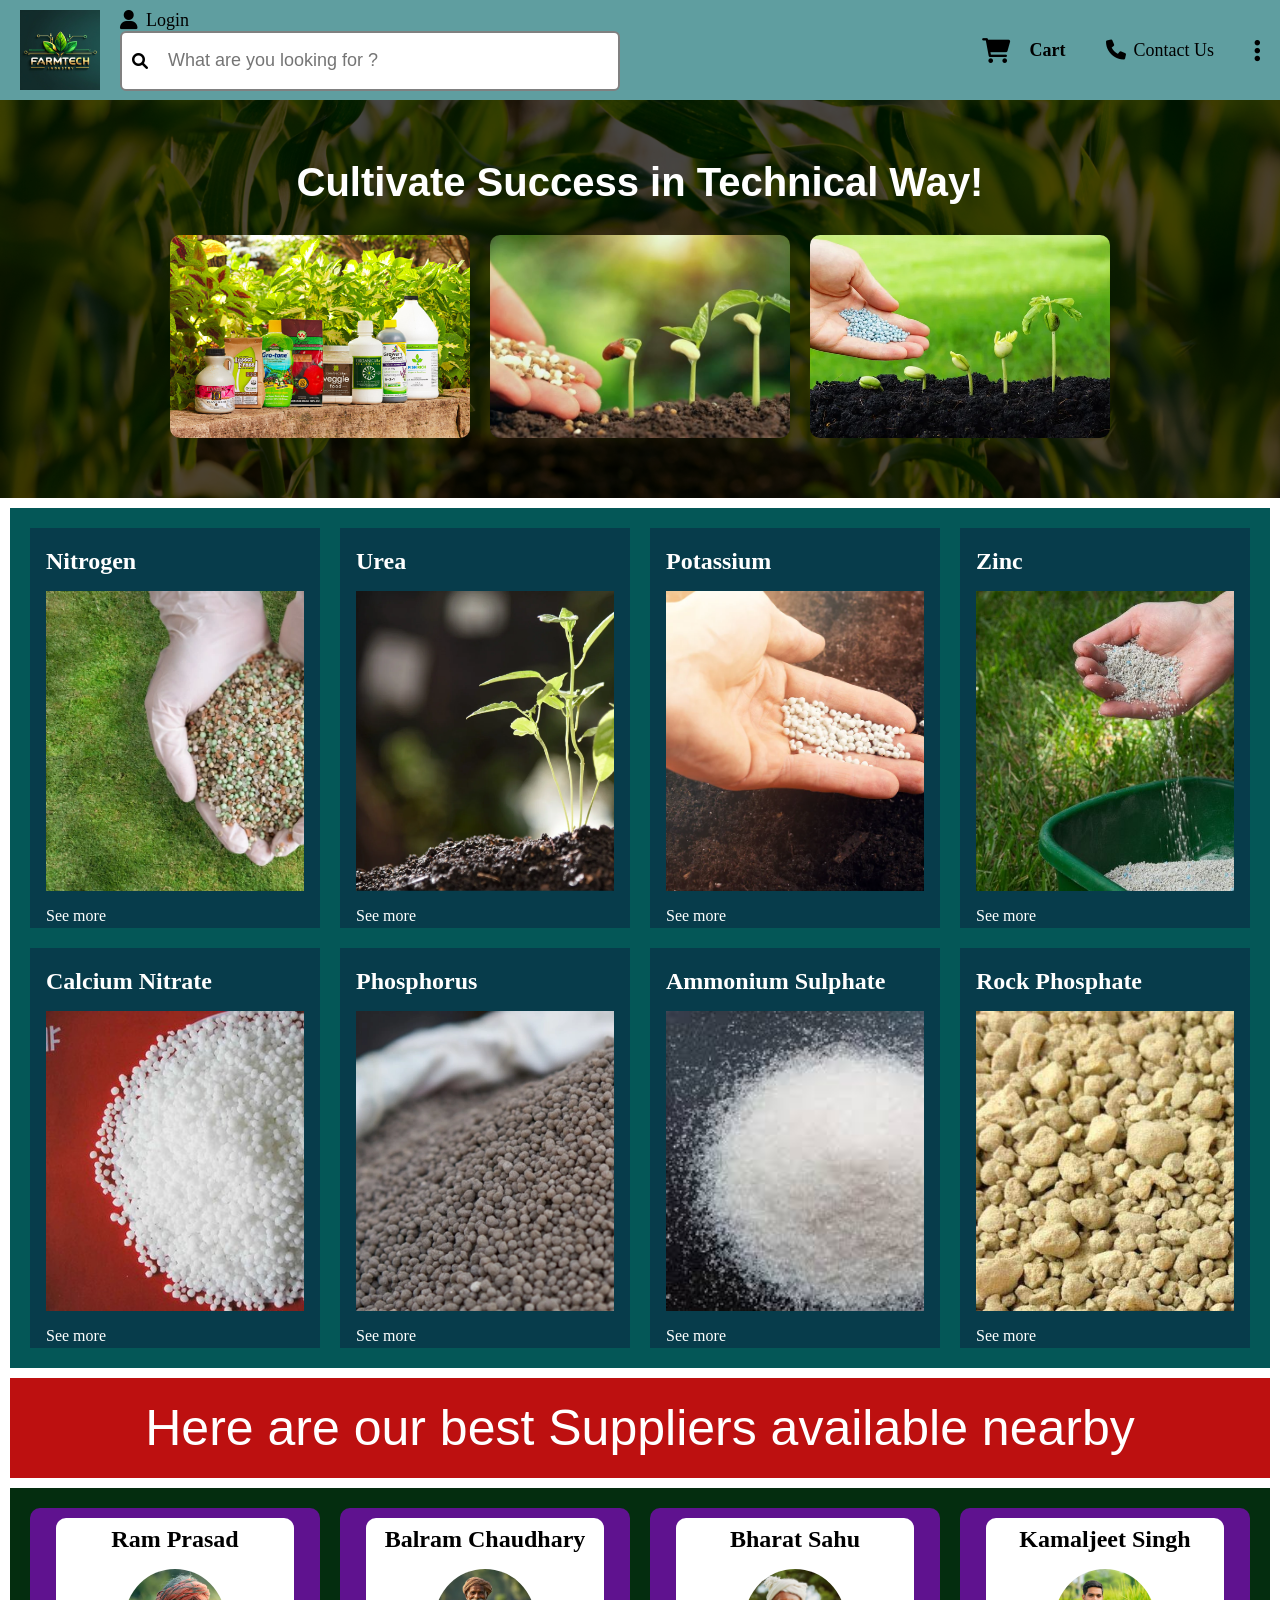
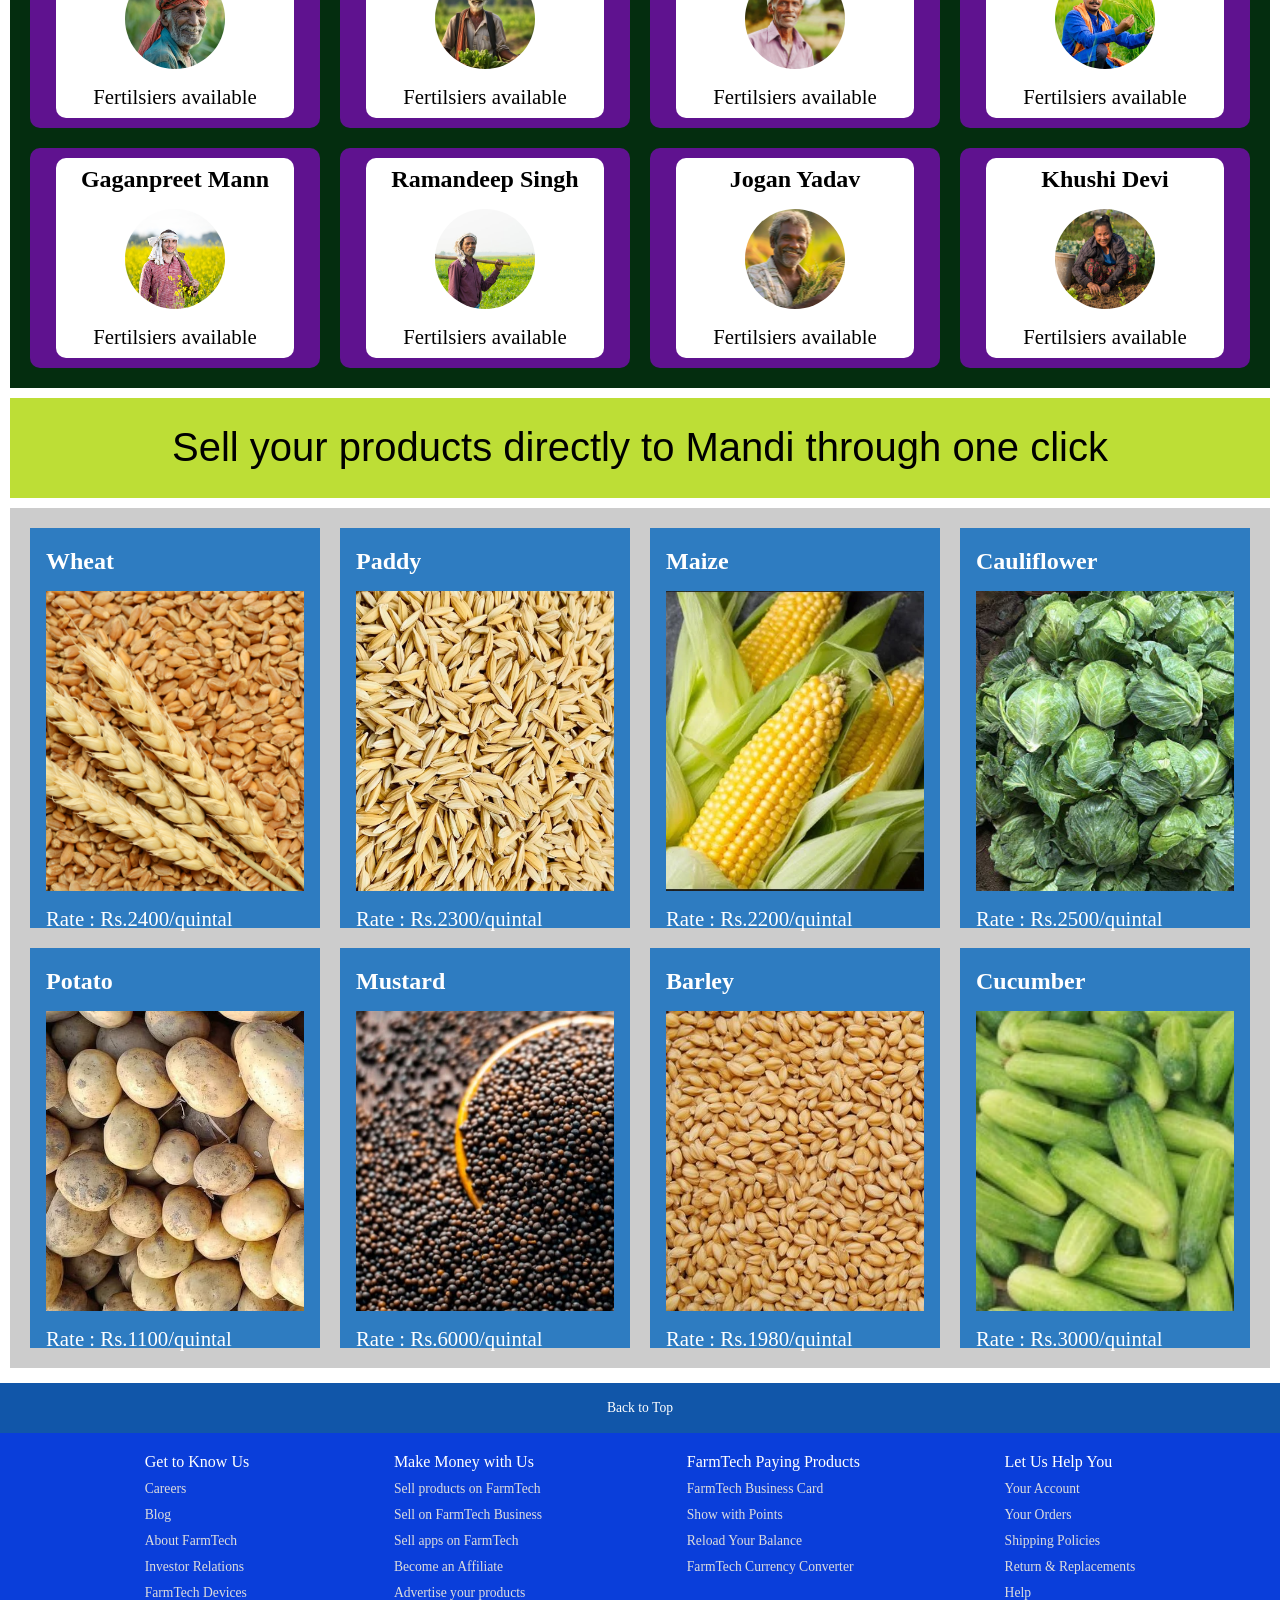
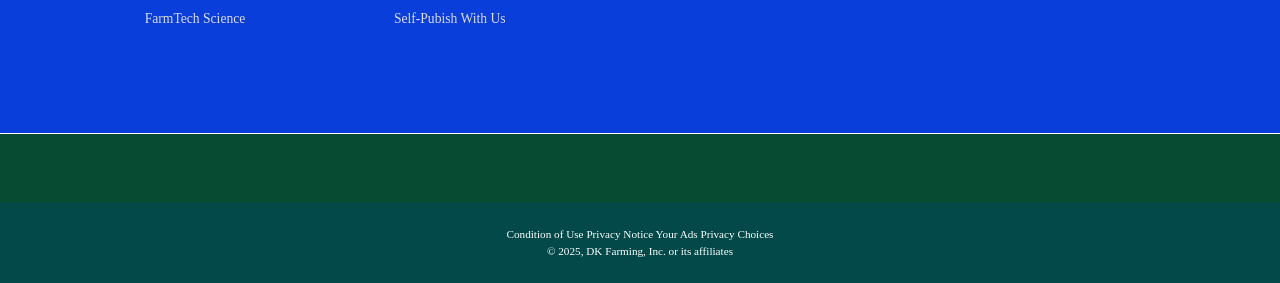
==== index.html @ f0ee968e "Update index.html" ====
<!DOCTYPE html>
<html lang="en">
  <head>
    <meta charset="UTF-8" />
    <meta name="viewport" content="width=device-width, initial-scale=1.0" />
    <link
      rel="stylesheet"
      href="https://cdnjs.cloudflare.com/ajax/libs/font-awesome/6.0.0/css/all.min.css"
    />
    <link rel="stylesheet" href="style.css">
    <title>Agriculture</title>
  </head>
  <body>
  <header>
  <div class="logo">
    <img width="80" src="logo.png" alt="Website Logo" />
  </div>

  <!-- Group for login + input box -->
  <div class="right-group">
    <!-- Login / Profile / Logout -->
    <div class="auth-nav">
      <div class="login" id="login-section">
        <a href="login.html">
          <i class="fa-solid fa-user"></i>
          <span>Login</span>
        </a>
      </div>

      <div class="profile" id="profile-section" style="display: none;">
        <a href="profile.html">
          <i class="fa-solid fa-user"></i>
          <span>Profile</span>
        </a>
      </div>

      <div class="login" id="logout-section" style="display: none;">
        <a href="#">
          <i class="fa-solid fa-user"></i>
          <span>Logout</span>
        </a>
      </div>
    </div>

    <!-- Search Box -->
    <div class="input">
      <i class="fa-solid fa-magnifying-glass"></i>
      <input type="text" placeholder="What are you looking for ?" class="input_box"/>
    </div>
  </div>

  <!-- Cart, Contact, etc. -->
  <div class="nav_items">
    <div class="cart">
      <i class="fa-solid fa-cart-shopping"></i>
      <h3>Cart</h3>
    </div>
    <div class="contact">
      <a href="contact.html">
        <i class="fa-solid fa-phone"></i>
        <span>Contact Us</span>
      </a>
    </div>
    <i class="fa-solid fa-ellipsis-vertical"></i>
  </div>
</header>
    <main>
      <div class="second">
        <h2 class="text">Cultivate Success in Technical Way!</h2>
        <div class="images">
          <img src="fertilsers.png" alt="">
          <img src="fertilsers1.jpeg" alt="">
          <img src="fertilsers2.jpg" alt="">
        </div>
      </div>
      
      <div class="shop-section">
        <div class="box">
            <div class="box-content">
                <h2>Nitrogen</h2>
                <div class="box-img" style="background-image: url('f1.webp');"></div>
                <p>See more</p>
            </div>
        </div>
        <div class="box">
            <div class="box-content">
                <h2>Urea</h2>
                <div class="box-img" style="background-image: url('f2.webp');"></div>
                <p>See more</p>
            </div>
        </div>
        <div class="box">
            <div class="box-content">
                <h2>Potassium</h2>
                <div class="box-img" style="background-image: url('f3.webp');"></div>
                <p>See more</p>
            </div>
        </div>
        <div class="box">
            <div class="box-content">
                <h2>Zinc</h2>
                <div class="box-img" style="background-image: url('f4.jpg');"></div>
                <p>See more</p>
            </div>
          </div>
        <div class="box">
            <div class="box-content">
                <h2>Calcium Nitrate</h2>
                <div class="box-img" style="background-image: url('f5.jpg');"></div>
                <p>See more</p>
            </div>
        </div>
        <div class="box">
            <div class="box-content">
                <h2>Phosphorus</h2>
                <div class="box-img" style="background-image: url('f7.webp');"></div>
                <p>See more</p>
            </div>
        </div>
        <div class="box">
            <div class="box-content">
                <h2>Ammonium Sulphate</h2>
                <div class="box-img" style="background-image: url('f6.jpg');"></div>
                <p>See more</p>
            </div>
        </div>
        <div class="box">
          <div class="box-content">
              <h2>Rock Phosphate</h2>
              <div class="box-img" style="background-image: url('f9.jpg');"></div>
              <p>See more</p>
            </div>
          </div>
        </div>

        <div class="best_sellers">
                    <p>Here are our best Suppliers available nearby</p>
        </div>
        <div class="suppliers">
          <div class="supply">
            <div class="supply_details">
              <h2>Ram Prasad</h2>
              <div class="supply_img" style="background-image: url(farmer1.jpg);"></div>
              <p>Fertilsiers available</p>
            </div> 
          </div>
          <div class="supply">
            <div class="supply_details">
              <h2>Balram Chaudhary</h2>
              <div class="supply_img" style="background-image: url(farmer2.webp);"></div>
              <p>Fertilsiers available</p>
            </div> 
          </div>
          <div class="supply">
            <div class="supply_details">
              <h2>Bharat Sahu</h2>
              <div class="supply_img" style="background-image: url(farmer3.jpg);"></div>
              <p>Fertilsiers available</p>
            </div> 
          </div>
          <div class="supply">
            <div class="supply_details">
              <h2>Kamaljeet Singh</h2>
              <div class="supply_img" style="background-image: url(farmer4.jpg);"></div>
              <p>Fertilsiers available</p>
            </div> 
          </div>
          <div class="supply">
            <div class="supply_details">
              <h2>Gaganpreet Mann</h2>
              <div class="supply_img" style="background-image: url(farmer5.jpg);"></div>
              <p>Fertilsiers available</p>
            </div> 
          </div>
          <div class="supply">
            <div class="supply_details">
              <h2>Ramandeep Singh</h2>
              <div class="supply_img" style="background-image: url(farmer6.jpg);"></div>
              <p>Fertilsiers available</p>
            </div> 
          </div>
          <div class="supply">
            <div class="supply_details">
              <h2>Jogan Yadav</h2>
              <div class="supply_img" style="background-image: url(farmer8.jpeg);"></div>
              <p>Fertilsiers available</p>
            </div> 
          </div>
          <div class="supply">
            <div class="supply_details">
              <h2>Khushi Devi</h2>
              <div class="supply_img" style="background-image: url(farmer7.jpg);"></div>
              <p>Fertilsiers available</p>
            </div> 
          </div>
        </div>

        <div class="sellers">
          <p>Sell your products directly to Mandi through one click</p>
        </div>
        
        <div class="Farmers">
          <div class="sell">
            <div class="selling_details">
              <h2>Wheat</h2>
              <div class="selling_img" style="background-image: url(farm1.jpg);"></div>
              <p>Rate : Rs.2400/quintal</p>
            </div> 
          </div>
          <div class="sell">
            <div class="selling_details">
              <h2>Paddy</h2>
              <div class="selling_img" style="background-image: url(farm2.jpg);"></div>
              <p>Rate : Rs.2300/quintal</p>
            </div> 
          </div>
          <div class="sell">
            <div class="selling_details">
              <h2>Maize</h2>
              <div class="selling_img" style="background-image: url(farm3.webp);"></div>
              <p>Rate : Rs.2200/quintal</p>
            </div> 
          </div>
          <div class="sell">
            <div class="selling_details">
              <h2>Cauliflower</h2>
              <div class="selling_img" style="background-image: url(farm5.avif);"></div>
              <p>Rate : Rs.2500/quintal</p>
            </div> 
          </div>
          <div class="sell">
            <div class="selling_details">
              <h2>Potato</h2>
              <div class="selling_img" style="background-image: url(farm4.avif);"></div>
              <p>Rate : Rs.1100/quintal</p>
            </div> 
          </div>
          <div class="sell">
            <div class="selling_details">
              <h2>Mustard</h2>
              <div class="selling_img" style="background-image: url(farm6.jpg);"></div>
              <p>Rate : Rs.6000/quintal</p>
            </div> 
          </div>
          <div class="sell">
            <div class="selling_details">
              <h2>Barley</h2>
              <div class="selling_img" style="background-image: url(farm7.jpg);"></div>
              <p>Rate : Rs.1980/quintal</p>
            </div> 
          </div>
          <div class="sell">
            <div class="selling_details">
              <h2>Cucumber</h2>
              <div class="selling_img" style="background-image: url(farm8.webp);"></div>
              <p>Rate : Rs.3000/quintal</p>
            </div> 
          </div>
        </div>

    </main>
    <footer>
      <div class="foot-panel1">
          Back to Top
      </div>
      <div class="foot-panel2">
          <ul>
              <p>Get to Know Us</p>
              <a>Careers</a>
              <a>Blog</a>
              <a>About FarmTech</a>
              <a>Investor Relations</a>
              <a>FarmTech Devices</a>
              <a>FarmTech Science</a>
          </ul>
          <ul>
              <p>Make Money with Us</p>
              <a>Sell products on FarmTech</a>
              <a>Sell on FarmTech Business</a>
              <a>Sell apps on FarmTech</a>
              <a>Become an Affiliate</a>
              <a>Advertise your products</a>
              <a>Self-Pubish With Us</a>
          </ul>
          <ul>
              <p>FarmTech Paying Products</p>
              <a>FarmTech Business Card</a>
              <a>Show with Points</a>
              <a>Reload Your Balance</a>
              <a>FarmTech Currency Converter</a>
              
          </ul>
          <ul>
              <p>Let Us Help You</p>
              <a>Your Account</a>
              <a>Your Orders</a>
              <a>Shipping Policies</a>
              <a>Return & Replacements</a>
              <a>Help</a>
          </ul>
      </div>
      <div class="foot-panel3">
          <div class="logo"></div>
      </div>

      <div class="foot-panel4">
          <div class="pages">
              <a>Condition of Use</a>
              <a>Privacy Notice</a>
              <a>Your Ads Privacy Choices</a>
          </div>
          <div class="copyright">
              © 2025, DK Farming, Inc. or its affiliates
          </div>
      </div>
  </footer>

  <script src="FarmTech.js"></script>
  </body>
</html>
---- style.css ----
* {
  padding: 0;
  margin: 0;
  box-sizing: border-box;
}

/* General Styles for header */
header {
  position: sticky;
  top: 0;
  height: 100px; /* Adjusted height to fit content */
  display: flex;
  justify-content: space-between;
  align-items: center;
  background-color: cadetblue;
  padding: 10px 20px;
  z-index: 1000;
}

/* Logo section */
.logo {
  display: flex;
  align-items: center;
}

.logo img {
  height: 80px; /* Adjust logo size */
  width: auto;
}

/* Input Box */
.input {
  display: flex;
  align-items: center;
  width: 500px;
  height: 60px;
  border: 2px solid grey;
  background-color: white;
  border-radius: 6px;
  padding: 5px 10px;
}

.input i {
  color: black;
  margin-right: 10px;
}

.input_box {
  border: none;
  outline: none;
  font-size: 18px;
  width: 100%;
  padding: 0 10px;
}

/* Nav Items (Login, Cart, Contact) */
.nav_items {
  display: flex;
  align-items: center;
  gap: 40px;
  margin-left: auto;
}

.nav_items div {
  display: flex;
  align-items: center;
  gap: 20px;
}

.nav_items i {
  font-size: 25px;
}

.nav_items h3 {
  font-size: 18px;
  margin: 0;
}

/* Hide ellipsis by default */
/* .nav_items i.fa-ellipsis-vertical {
  display: none;
} */

.login a,
.profile a,
.contact a {
  display: flex;
  align-items: center;
  gap: 8px;
  text-decoration: none;
  color: inherit; /* keeps the text color same */
}

.login i,
.profile i,
.contact i {
  font-size: 20px;
}

.login span,
.profile span,
.contact span {
  font-size: 18px;
  font-weight: 500;
}


/* Responsive adjustments for small screens */
@media (max-width: 768px) {
  header {
    flex-wrap: wrap; /* Allow wrapping for small screens */
    justify-content: space-between;
  }

  /* Logo & Input box stay on the same line */
  .logo, .input {
    flex: 1 1 100%; /* Allow these to take up full width in small screens */
    display: flex;
    justify-content: flex-start;
  }

  .input {
    width: 80%; /* Narrow input box for small screens */
    margin-top: 10px;
  }

  .nav_items {
/*     display: none; /* Hide navigation items (login, cart, etc.) */ */
    flex-direction: column;
    width: 100%;
  }


  .nav_items.show {
    display: flex; /* Show navigation items when expanded */
  }

  .nav_items.show div {
    padding: 10px 0;
  }
}


.second {
  position: relative;
  padding: 60px 20px;
  background-image: url('bg.jpg'); /* <-- add your background image here */
  background-size: cover;
  background-position: center;
  background-repeat: no-repeat;
  display: flex;
  flex-direction: column;
  align-items: center;
  text-align: center;
  color: white;
}

/* Optional: add a dark overlay to make text easier to read */
.second::before {
  content: "";
  position: absolute;
  top: 0;
  left: 0;
  right: 0;
  bottom: 0;
  background: rgba(0, 0, 0, 0.7); /* semi-transparent black */
  z-index: 1;
}

.text {
  font-size: 2.5rem;
  margin-bottom: 30px;
  font-family: sans-serif;
  z-index: 2; /* make sure it appears above overlay */
}

.images {
  display: flex;
  gap: 20px;
  flex-wrap: wrap;
  justify-content: center;
  z-index: 2; /* bring images above overlay */
}

.images img {
  width: 300px;
  height: auto;
  border-radius: 10px;
  object-fit: cover;
}

/* Responsive for tablets and mobile */
@media (max-width: 768px) {
  .images {
    flex-direction: column;
    align-items: center;
  }

  .images img {
    width: 80%;
  }

  .text {
    font-size: 2rem;
  }
}


.shop-section {
  display: grid;
  grid-template-columns: repeat(4, 1fr);
  gap: 20px;
  padding: 20px;
  margin: 10px;
  background-color: #045757;
}

.box {
  height: 400px;
  background-color: #073c4b;
  padding: 20px 0px 15px;
  color: white;
}

.box-img {
  background-size: cover;
  height: 300px;
  margin-top: 1rem;
  margin-bottom: 1rem;
}

.box-content {
  margin: 0 1rem;
}

.box-content p {
  color: rgb(255, 255, 255);
}
.best_sellers {
  height: 100px;
  margin: 10px;
  display: flex;
  justify-content: center;
  align-items: center;
  font-size: 50px;
  color: white;
  background-color: rgb(189, 16, 16);
  font-family: "Lucida Sans", "Lucida Sans Regular", "Lucida Grande",
    "Lucida Sans Unicode", Geneva, Verdana, sans-serif;
}

.suppliers {
  display: grid;
  grid-template-columns: repeat(4, 1fr);
  gap: 20px;
  background-color: #042d0f;
  padding: 20px;
  margin: 10px;
}
.supply {
  border-radius: 10px;
  height: 220px;
  background-color: #5f128f;
  padding: 10px;
}

.supply_img {
  height: 100px;
  width: 100px;
  margin: 1rem 0;
  background-size: cover;
  background-position: center;
  border-radius: 50%;
}

.supply_details {
  border-radius: 10px;
  color: rgb(0, 0, 0);
  background-color: #ffffff;
  margin-left: 1rem;
  margin-right: 1rem;
  display: flex;
  flex-direction: column;
  align-items: center;
  justify-content: center;
  text-align: center;
  height: 100%;
}

.supply_details p {
  font-size: 1.3rem;
}

.sellers {
  height: 100px;
  margin: 10px;
  display: flex;
  justify-content: center;
  align-items: center;
  font-size: 40px;
  color: rgb(0, 0, 0);
  background-color: rgb(189, 222, 54);
  font-family: "Lucida Sans", "Lucida Sans Regular", "Lucida Grande",
    "Lucida Sans Unicode", Geneva, Verdana, sans-serif;
}

.Farmers {
  display: grid;
  grid-template-columns: repeat(4, 1fr);
  gap: 20px;
  padding: 20px;
  margin: 10px;
  background-color: #cccccc;
}

.sell {
  height: 400px;
  background-color: #2e7cc1;
  padding: 20px 0px 15px;
  color: white;
}

.selling_img{
  background-size: cover;
  height: 300px;
  margin-top: 1rem;
  margin-bottom: 1rem;
}

.selling_details {
  margin: 0 1rem;
}

.selling_details p {
  color: rgb(255, 255, 255);
  font-size: 1.3rem;
}

footer {
  margin-top: 15px;
}

.foot-panel1 {
  background-color: #1156a9;
  color: white;
  height: 50px;
  display: flex;
  justify-content: center;
  align-items: center;
  font-size: 0.85rem;
}
.foot-panel2 {
  background-color: #0a3eda;
  color: white;
  height: 300px;
  display: flex;
  justify-content: space-evenly;
}

ul {
  margin-top: 20px;
}

ul a {
  display: block;
  font-size: 0.85rem;
  margin-top: 10px;
  color: #dddddd;
}

.foot-panel3 {
  background-color: #074b32;
  color: white;
  height: 70px;
  border-top: 0.5px solid white;
  display: flex;
  justify-content: center;
  align-items: center;
}
.logo {
  background-image: url("Amazon_logo.png");
  background-size: cover;
  height: 50px;
  width: 100px;
}

.foot-panel4 {
  background-color: #034949;
  color: white;
  height: 80px;
  font-size: 0.7rem;
  text-align: center;
}

.pages {
  padding-top: 25px;
}

.copyright {
  padding-top: 5px;
}

/* Responsive Design */

/* For tablets (screen width <= 1024px) */
@media (max-width: 1024px) {
  header {
    flex-wrap: wrap;
    height: auto;
  }

  .input {
    width: 100%;
    margin-top: 10px;
  }

  .nav_items {
    margin: 20px 0 0 0;
    gap: 30px;
  }

  .shop-section,
  .suppliers,
  .Farmers {
    grid-template-columns: repeat(2, 1fr);
  }

  .images img {
    width: 300px;
  }

  .best_sellers, .sellers {
    font-size: 30px;
  }
}

/* For mobiles (screen width <= 600px) */
@media (max-width: 600px) {
  .nav_items {
    flex-direction: column;
    align-items: flex-start;
    gap: 15px;
  }

  .input {
    width: 100%;
  }

  .images {
    flex-direction: column;
    align-items: center;
  }

  .images img {
    width: 90%;
    margin-bottom: 10px;
  }

  .shop-section,
  .suppliers,
  .Farmers {
    grid-template-columns: 1fr;
  }

  .best_sellers, .sellers {
    font-size: 24px;
    text-align: center;
  }

  .box, .supply, .sell {
    height: auto;
  }

  .supply_img, .selling_img {
    height: 200px;
    width: 200px;
  }

  .foot-panel2 {
    flex-direction: column;
    height: auto;
    padding: 20px 0;
  }

  .foot-panel2 ul {
    margin-bottom: 20px;
    text-align: center;
  }

  .logo {
    height: 40px;
    width: 80px;
  }
}
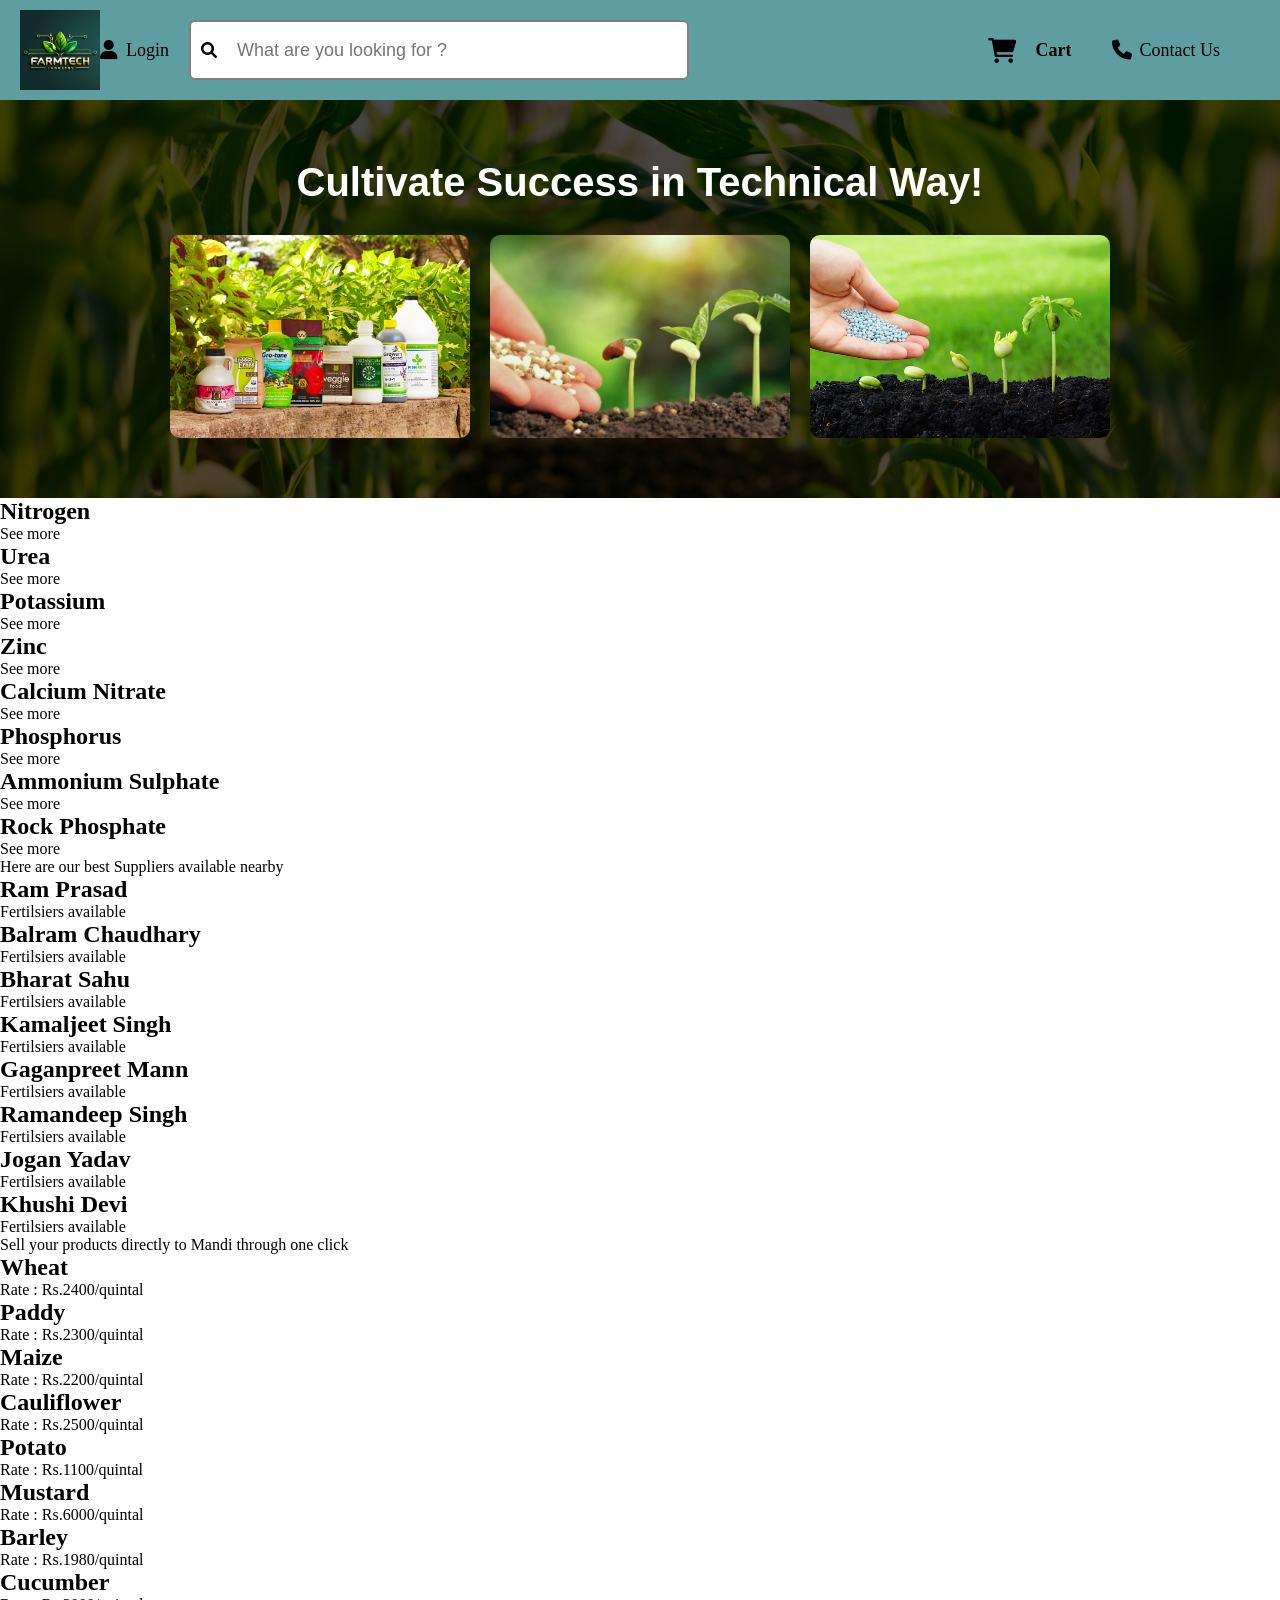
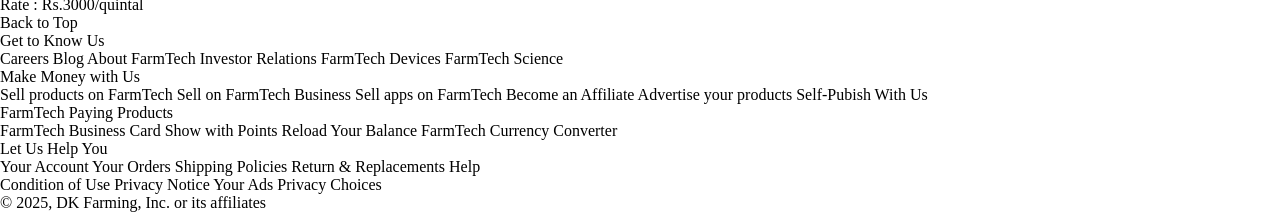
==== commit 60044899: "Update index.html" ====
--- a/index.html
+++ b/index.html
@@ -61,7 +61,7 @@
         <span>Contact Us</span>
       </a>
     </div>
-    <i class="fa-solid fa-ellipsis-vertical"></i>
+    <i class="dot" class="fa-solid fa-ellipsis-vertical"></i>
   </div>
 </header>
     <main>
--- a/style.css
+++ b/style.css
@@ -21,6 +21,13 @@
 .logo {
   display: flex;
   align-items: center;
+}
+
+/* Layout for desktop */
+.right-group {
+  display: flex;
+  align-items: center;
+  gap: 20px;
 }
 
 .logo img {
@@ -107,28 +114,27 @@
 
 /* Responsive adjustments for small screens */
 @media (max-width: 768px) {
+
+  .right-group {
+    display: flex;
+    flex-direction: column;
+    align-items: flex-end;
+    width: 100%;
+    gap: 10px;
+  }
+
+  .input {
+    width: 100%;
+  }
+
+  .logo {
+    flex: none;
+  }
+
   header {
-    flex-wrap: wrap; /* Allow wrapping for small screens */
-    justify-content: space-between;
-  }
-
-  /* Logo & Input box stay on the same line */
-  .logo, .input {
-    flex: 1 1 100%; /* Allow these to take up full width in small screens */
-    display: flex;
-    justify-content: flex-start;
-  }
-
-  .input {
-    width: 80%; /* Narrow input box for small screens */
-    margin-top: 10px;
-  }
-
-  .nav_items {
-/*     display: none; /* Hide navigation items (login, cart, etc.) */ */
-    flex-direction: column;
-    width: 100%;
-  }
+    flex-wrap: wrap;
+  }
+
 
 
   .nav_items.show {
@@ -203,7 +209,12 @@
   .text {
     font-size: 2rem;
   }
-}
+
+  .cart,
+  .contact,
+  .dot{
+    display : hidden;
+  }
 
 
 .shop-section {
@@ -436,15 +447,39 @@
 
 /* For mobiles (screen width <= 600px) */
 @media (max-width: 600px) {
-  .nav_items {
+
+  header {
     flex-direction: column;
     align-items: flex-start;
-    gap: 15px;
+    padding: 10px 20px;
+  }
+
+  .logo {
+    margin-bottom: 10px; /* adds spacing below logo */
+  }
+
+  .right-group {
+    width: 100%;
+    flex-direction: column;
+    align-items: flex-start;
+    gap: 20px; /* increases spacing between input and login/cart */
+  }
+
+  .nav_items {
+    align-items: flex-start;
+    width: 100%;
+    gap: 20px;
   }
 
   .input {
     width: 100%;
   }
+  .cart,
+  .contact,
+  .dot{
+    display : hidden;
+  }
+  
 
   .images {
     flex-direction: column;
@@ -486,9 +521,4 @@
     margin-bottom: 20px;
     text-align: center;
   }
-
-  .logo {
-    height: 40px;
-    width: 80px;
-  }
-}
+}
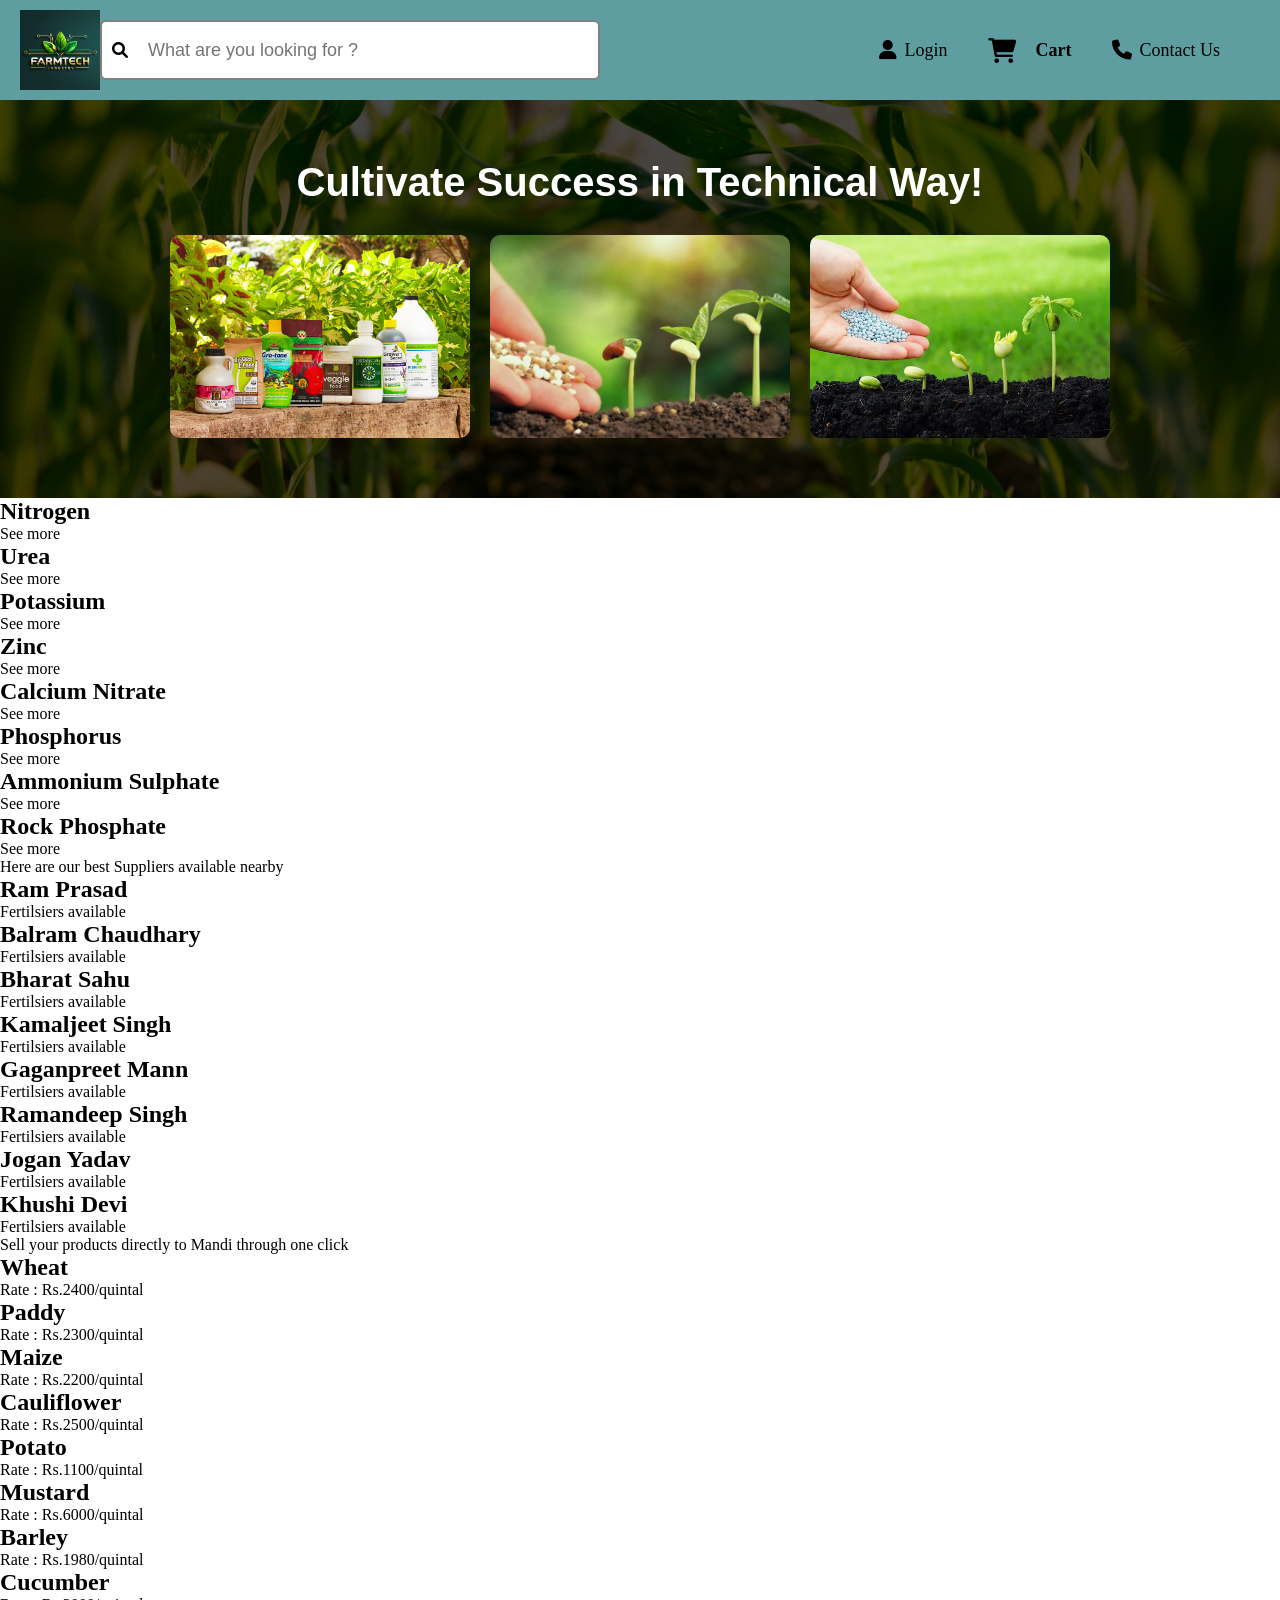
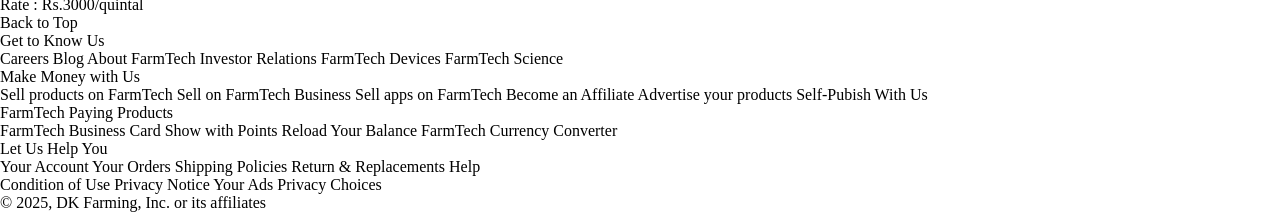
==== commit 5b0ba873: "Update index.html" ====
--- a/index.html
+++ b/index.html
@@ -11,15 +11,19 @@
     <title>Agriculture</title>
   </head>
   <body>
-  <header>
-  <div class="logo">
-    <img width="80" src="logo.png" alt="Website Logo" />
-  </div>
-
-  <!-- Group for login + input box -->
-  <div class="right-group">
-    <!-- Login / Profile / Logout -->
-    <div class="auth-nav">
+    <header>
+      <div class="logo">
+        <img width="80" src="logo.png" alt="Website Logo" />
+      </div>
+
+      <div class="input">
+        <i class="fa-solid fa-magnifying-glass"></i>
+        <input type="text" placeholder="What are you looking for ?" class="input_box"/>
+    </div>
+
+       
+    <div class="nav_items">
+      <!-- Login Link -->
       <div class="login" id="login-section">
         <a href="login.html">
           <i class="fa-solid fa-user"></i>
@@ -27,6 +31,7 @@
         </a>
       </div>
 
+      <!-- Profile and Logout Section -->
       <div class="profile" id="profile-section" style="display: none;">
         <a href="profile.html">
           <i class="fa-solid fa-user"></i>
@@ -40,30 +45,23 @@
           <span>Logout</span>
         </a>
       </div>
+
+    
+      <div class="cart">
+        <i class="fa-solid fa-cart-shopping"></i>
+        <h3>Cart</h3>
+      </div>
+
+      <div class="contact">
+        <a href="contact.html">
+          <i class="fa-solid fa-phone"></i>
+          <span>Contact Us</span>
+        </a>
+      </div>
+      <i class="dot" class="fa-solid fa-ellipsis-vertical"></i>
     </div>
-
-    <!-- Search Box -->
-    <div class="input">
-      <i class="fa-solid fa-magnifying-glass"></i>
-      <input type="text" placeholder="What are you looking for ?" class="input_box"/>
-    </div>
-  </div>
-
-  <!-- Cart, Contact, etc. -->
-  <div class="nav_items">
-    <div class="cart">
-      <i class="fa-solid fa-cart-shopping"></i>
-      <h3>Cart</h3>
-    </div>
-    <div class="contact">
-      <a href="contact.html">
-        <i class="fa-solid fa-phone"></i>
-        <span>Contact Us</span>
-      </a>
-    </div>
-    <i class="dot" class="fa-solid fa-ellipsis-vertical"></i>
-  </div>
-</header>
+    
+    </header>
     <main>
       <div class="second">
         <h2 class="text">Cultivate Success in Technical Way!</h2>
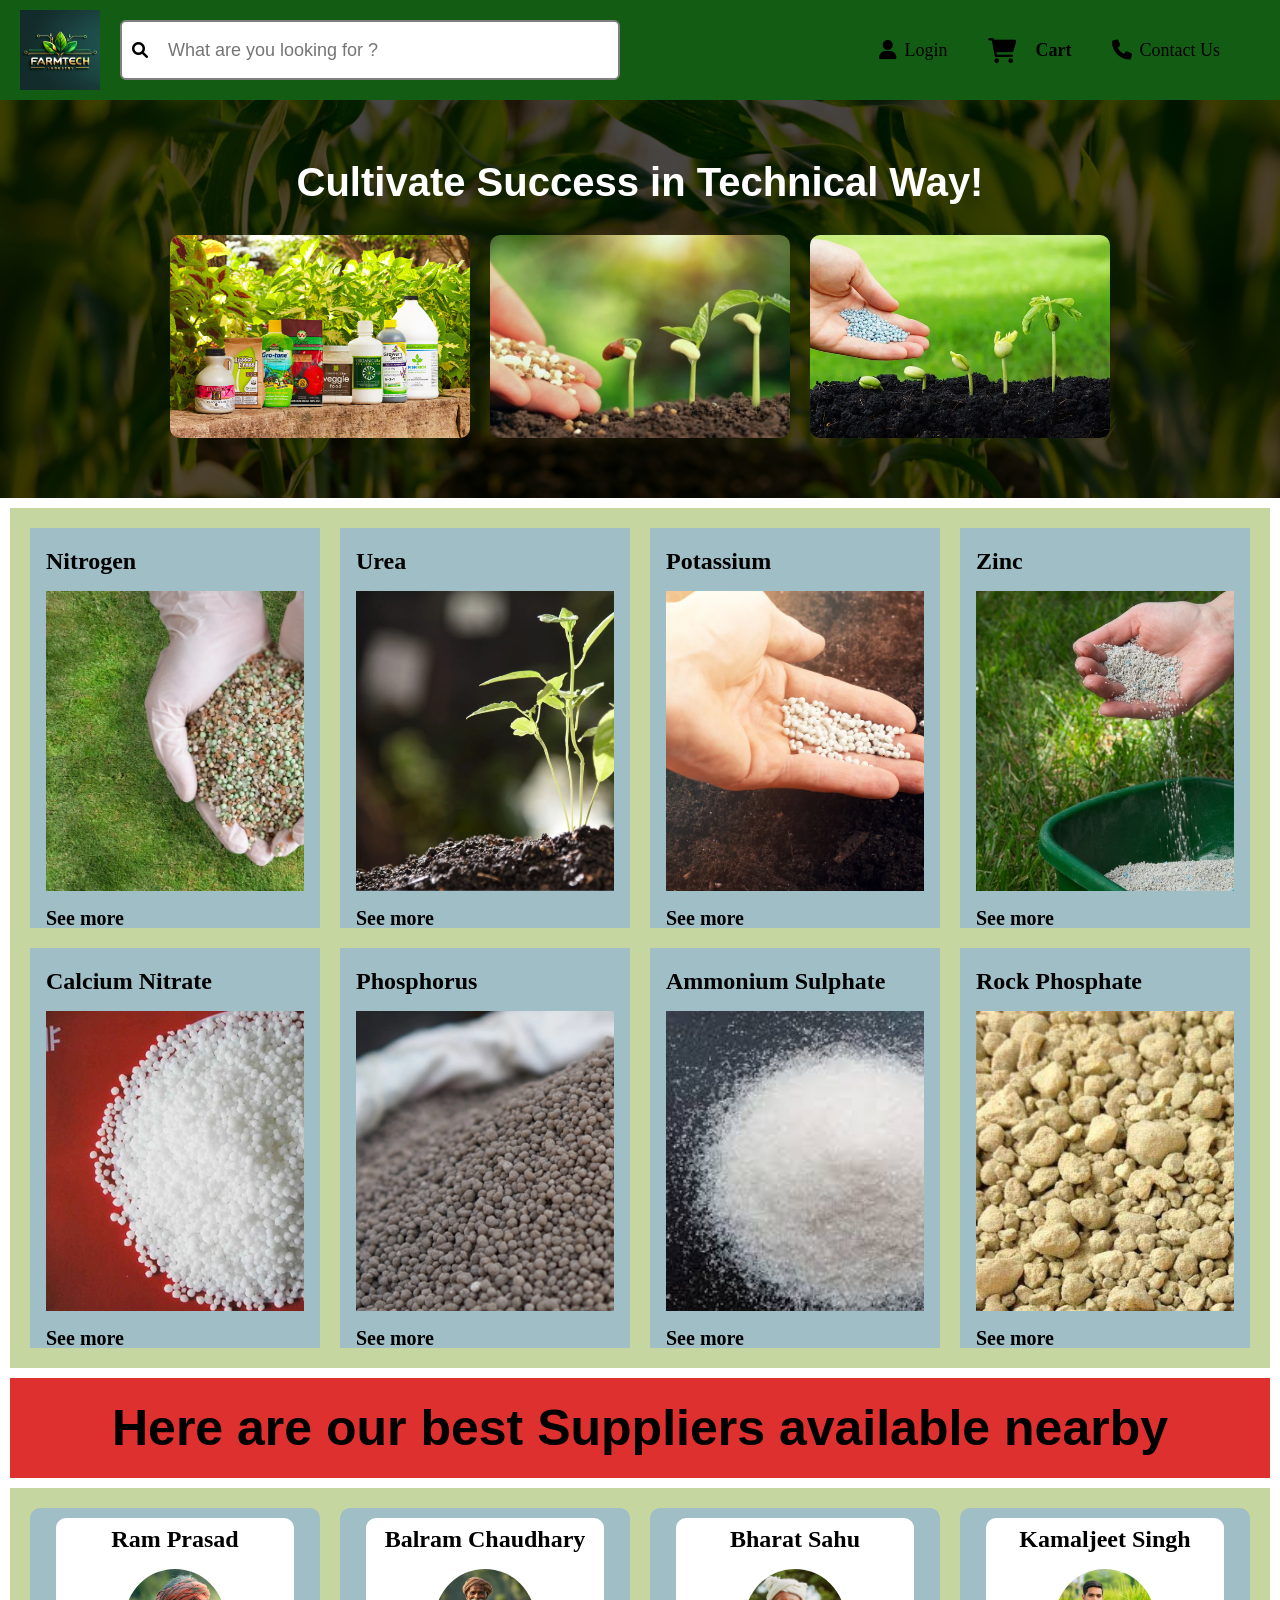
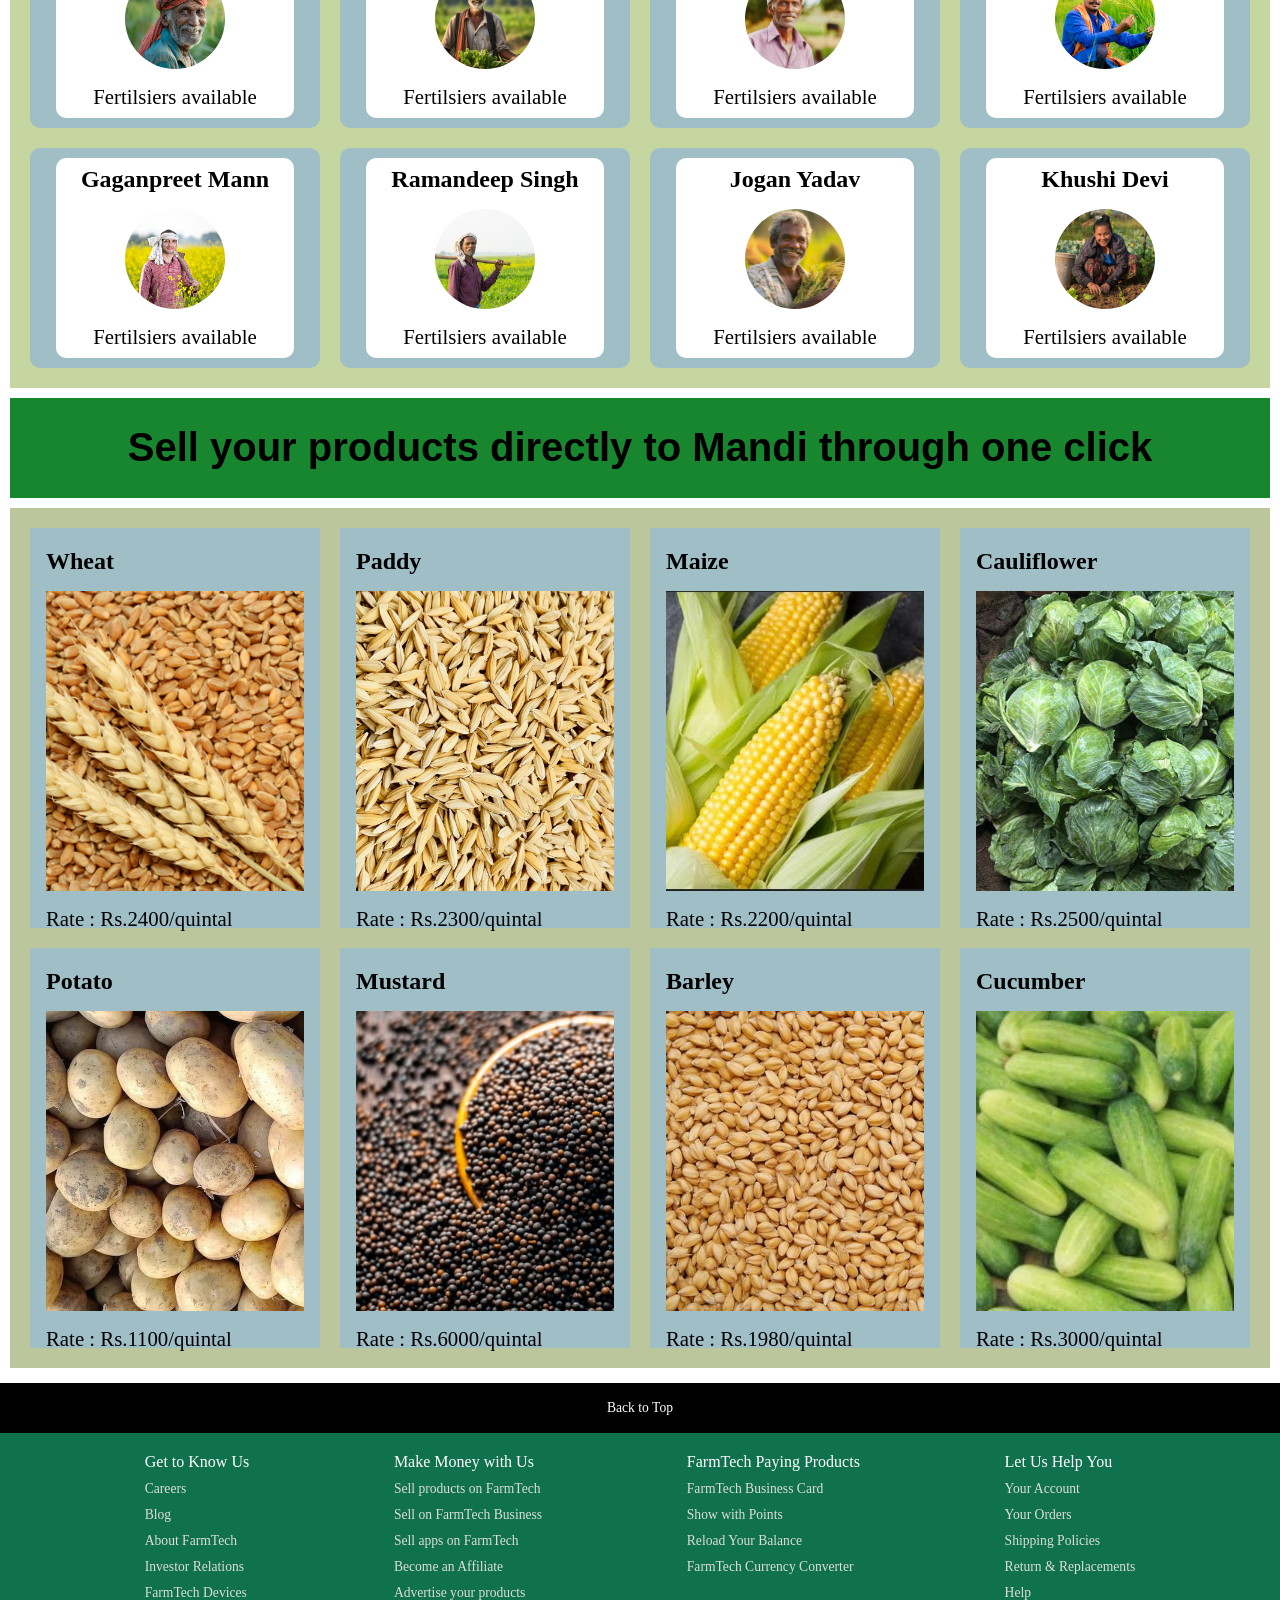
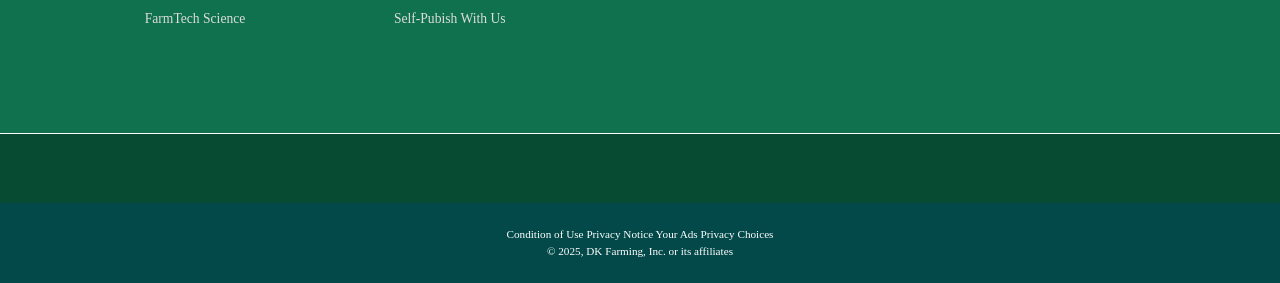
==== commit 577fad53: "Update index.html" ====
--- a/index.html
+++ b/index.html
@@ -19,7 +19,7 @@
       <div class="input">
         <i class="fa-solid fa-magnifying-glass"></i>
         <input type="text" placeholder="What are you looking for ?" class="input_box"/>
-    </div>
+      </div>
 
        
     <div class="nav_items">
@@ -39,7 +39,7 @@
         </a>
       </div>
 
-      <div class="login" id="logout-section" style="display: none;">
+      <div class="logout" id="logout-section" style="display: none;">
         <a href="#">
           <i class="fa-solid fa-user"></i>
           <span>Logout</span>
@@ -316,3 +316,4 @@
   <script src="FarmTech.js"></script>
   </body>
 </html>
+
--- a/style.css
+++ b/style.css
@@ -12,7 +12,7 @@
   display: flex;
   justify-content: space-between;
   align-items: center;
-  background-color: cadetblue;
+  background-color: rgb(18, 93, 19);
   padding: 10px 20px;
   z-index: 1000;
 }
@@ -21,13 +21,6 @@
 .logo {
   display: flex;
   align-items: center;
-}
-
-/* Layout for desktop */
-.right-group {
-  display: flex;
-  align-items: center;
-  gap: 20px;
 }
 
 .logo img {
@@ -90,6 +83,7 @@
 
 .login a,
 .profile a,
+.logout a,
 .contact a {
   display: flex;
   align-items: center;
@@ -100,12 +94,14 @@
 
 .login i,
 .profile i,
+.logout i,
 .contact i {
   font-size: 20px;
 }
 
 .login span,
 .profile span,
+.logout span,
 .contact span {
   font-size: 18px;
   font-weight: 500;
@@ -114,35 +110,28 @@
 
 /* Responsive adjustments for small screens */
 @media (max-width: 768px) {
-
-  .right-group {
+  header {
+    flex-wrap: wrap; /* Allow wrapping for small screens */
+    justify-content: space-evenly;
+  }
+
+  /* Logo & Input box stay on the same line */
+  .logo, .input,.login,.profile,.logout {
+    flex: 1 1 0 ; /* Allow these to take up full width in small screens */
     display: flex;
-    flex-direction: column;
-    align-items: flex-end;
-    width: 100%;
-    gap: 10px;
-  }
-
-  .input {
-    width: 100%;
-  }
-
-  .logo {
-    flex: none;
-  }
-
-  header {
-    flex-wrap: wrap;
-  }
-
-
-
-  .nav_items.show {
-    display: flex; /* Show navigation items when expanded */
-  }
-
-  .nav_items.show div {
-    padding: 10px 0;
+    justify-content: flex-start;
+    align-items: center;
+  }
+
+
+  .nav_items > div {
+    display: none; /* hide all children initially */
+  }
+  
+  .nav_items .login,
+  .nav_items .profile {
+    margin: 10px;
+    display: flex; /* show login or profile */
   }
 }
 
@@ -187,6 +176,9 @@
   justify-content: center;
   z-index: 2; /* bring images above overlay */
 }
+.images img:hover{
+  transform: scale(1.01);
+}
 
 .images img {
   width: 300px;
@@ -203,18 +195,13 @@
   }
 
   .images img {
-    width: 80%;
+    width: 90%;
   }
 
   .text {
     font-size: 2rem;
   }
-
-  .cart,
-  .contact,
-  .dot{
-    display : hidden;
-  }
+}
 
 
 .shop-section {
@@ -223,14 +210,14 @@
   gap: 20px;
   padding: 20px;
   margin: 10px;
-  background-color: #045757;
+  background-color: #c5d6a1;
 }
 
 .box {
   height: 400px;
-  background-color: #073c4b;
+  background-color: #a0bec6;
   padding: 20px 0px 15px;
-  color: white;
+  color: rgb(0, 0, 0);
 }
 
 .box-img {
@@ -245,7 +232,9 @@
 }
 
 .box-content p {
-  color: rgb(255, 255, 255);
+  color: rgb(0, 0, 0);
+  font-size: 20px;
+  font-weight: 700;
 }
 .best_sellers {
   height: 100px;
@@ -254,24 +243,24 @@
   justify-content: center;
   align-items: center;
   font-size: 50px;
-  color: white;
-  background-color: rgb(189, 16, 16);
-  font-family: "Lucida Sans", "Lucida Sans Regular", "Lucida Grande",
-    "Lucida Sans Unicode", Geneva, Verdana, sans-serif;
+  color: rgb(0, 0, 0);
+  background-color: rgb(223, 48, 48);
+  font-family: sans-serif;
+  font-weight: 600;
 }
 
 .suppliers {
   display: grid;
   grid-template-columns: repeat(4, 1fr);
   gap: 20px;
-  background-color: #042d0f;
+  background-color: #c5d6a1;
   padding: 20px;
   margin: 10px;
 }
 .supply {
   border-radius: 10px;
   height: 220px;
-  background-color: #5f128f;
+  background-color: #a0bec6;
   padding: 10px;
 }
 
@@ -310,9 +299,9 @@
   align-items: center;
   font-size: 40px;
   color: rgb(0, 0, 0);
-  background-color: rgb(189, 222, 54);
-  font-family: "Lucida Sans", "Lucida Sans Regular", "Lucida Grande",
-    "Lucida Sans Unicode", Geneva, Verdana, sans-serif;
+  background-color: rgb(24, 133, 47);
+  font-family: sans-serif;
+  font-weight: 600;
 }
 
 .Farmers {
@@ -321,14 +310,14 @@
   gap: 20px;
   padding: 20px;
   margin: 10px;
-  background-color: #cccccc;
+  background-color: #bcc69c;
 }
 
 .sell {
   height: 400px;
-  background-color: #2e7cc1;
+  background-color: #a0bec6;
   padding: 20px 0px 15px;
-  color: white;
+  color: rgb(0, 0, 0);
 }
 
 .selling_img{
@@ -343,7 +332,7 @@
 }
 
 .selling_details p {
-  color: rgb(255, 255, 255);
+  color: rgb(0, 0, 0);
   font-size: 1.3rem;
 }
 
@@ -352,7 +341,7 @@
 }
 
 .foot-panel1 {
-  background-color: #1156a9;
+  background-color: #000000;
   color: white;
   height: 50px;
   display: flex;
@@ -361,7 +350,7 @@
   font-size: 0.85rem;
 }
 .foot-panel2 {
-  background-color: #0a3eda;
+  background-color: #0f714d;
   color: white;
   height: 300px;
   display: flex;
@@ -446,40 +435,13 @@
 }
 
 /* For mobiles (screen width <= 600px) */
-@media (max-width: 600px) {
-
-  header {
+@media (max-width: 415px) {
+  .nav_items {
     flex-direction: column;
     align-items: flex-start;
-    padding: 10px 20px;
-  }
-
-  .logo {
-    margin-bottom: 10px; /* adds spacing below logo */
-  }
-
-  .right-group {
-    width: 100%;
-    flex-direction: column;
-    align-items: flex-start;
-    gap: 20px; /* increases spacing between input and login/cart */
-  }
-
-  .nav_items {
-    align-items: flex-start;
-    width: 100%;
-    gap: 20px;
-  }
-
-  .input {
-    width: 100%;
-  }
-  .cart,
-  .contact,
-  .dot{
-    display : hidden;
-  }
-  
+    gap: 15px;
+  }
+
 
   .images {
     flex-direction: column;
@@ -521,4 +483,9 @@
     margin-bottom: 20px;
     text-align: center;
   }
-}
+
+  .logo {
+    height: 40px;
+    width: 80px;
+  }
+}
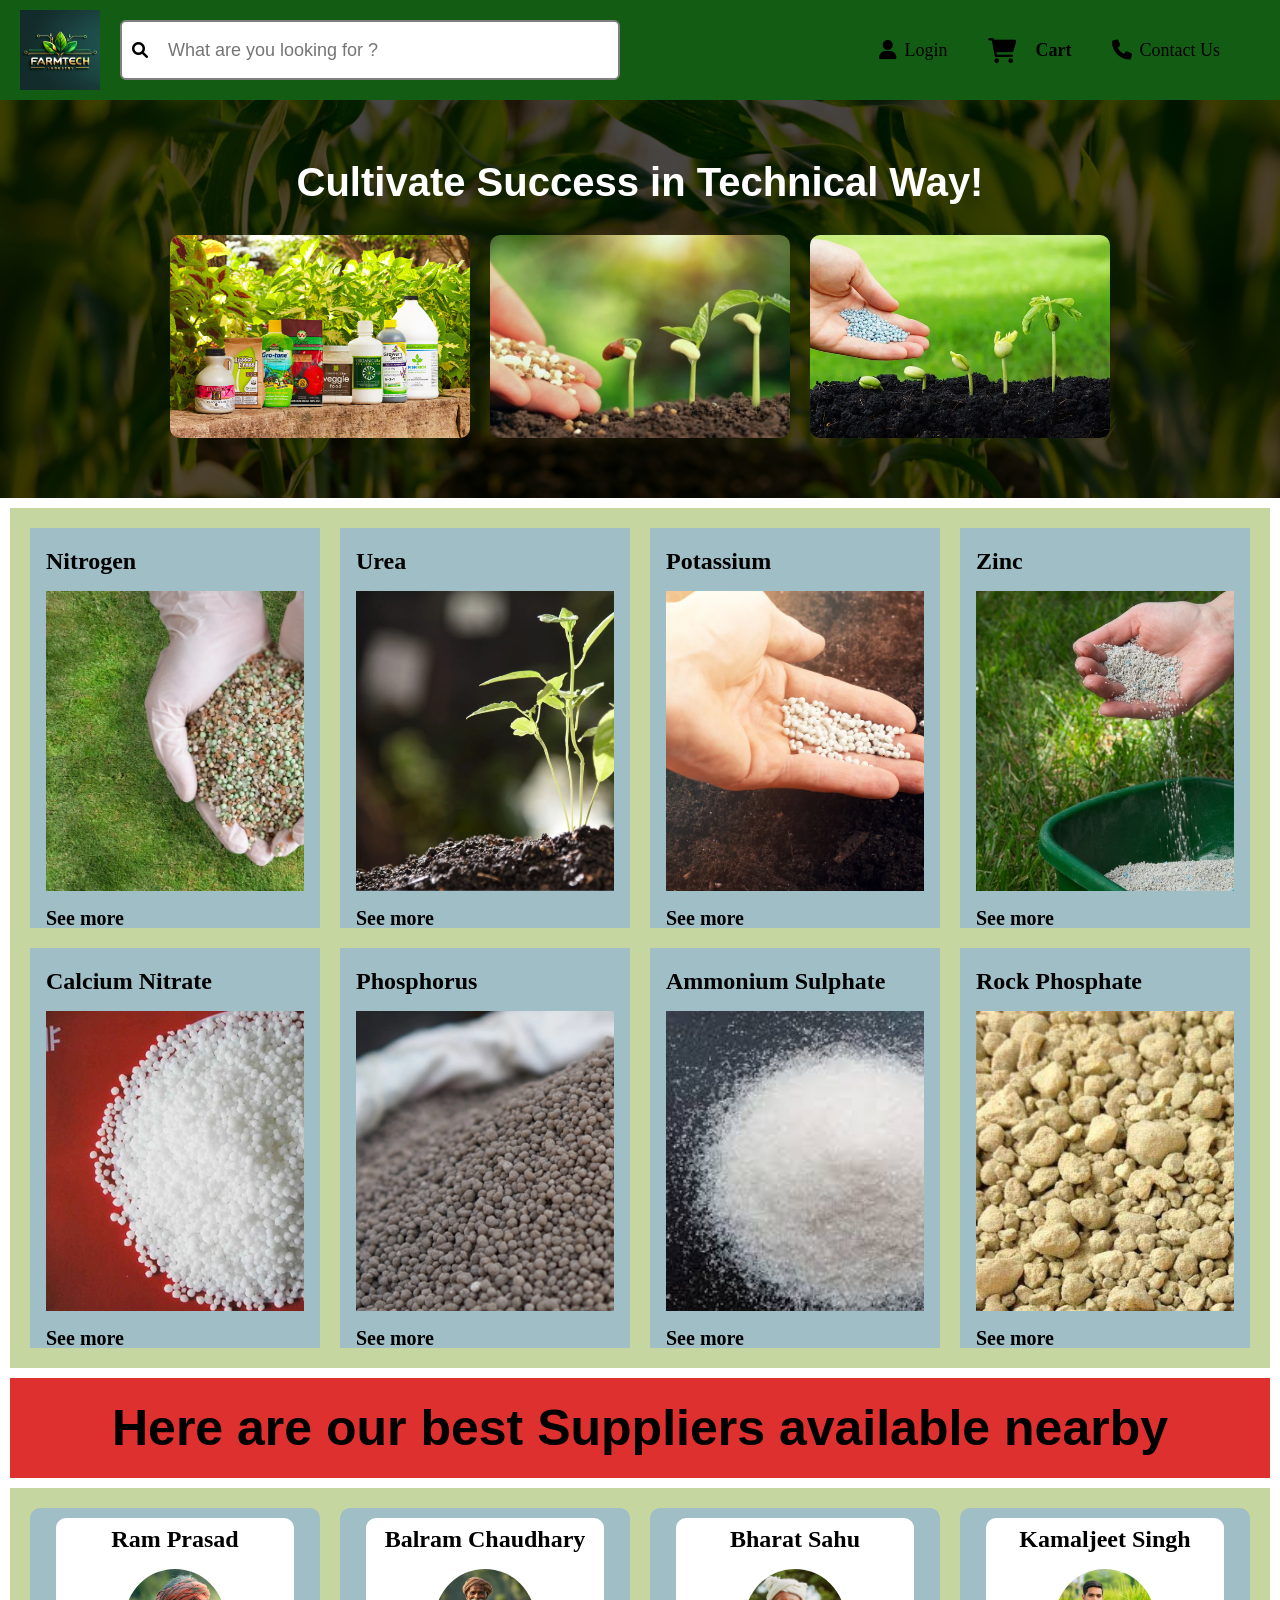
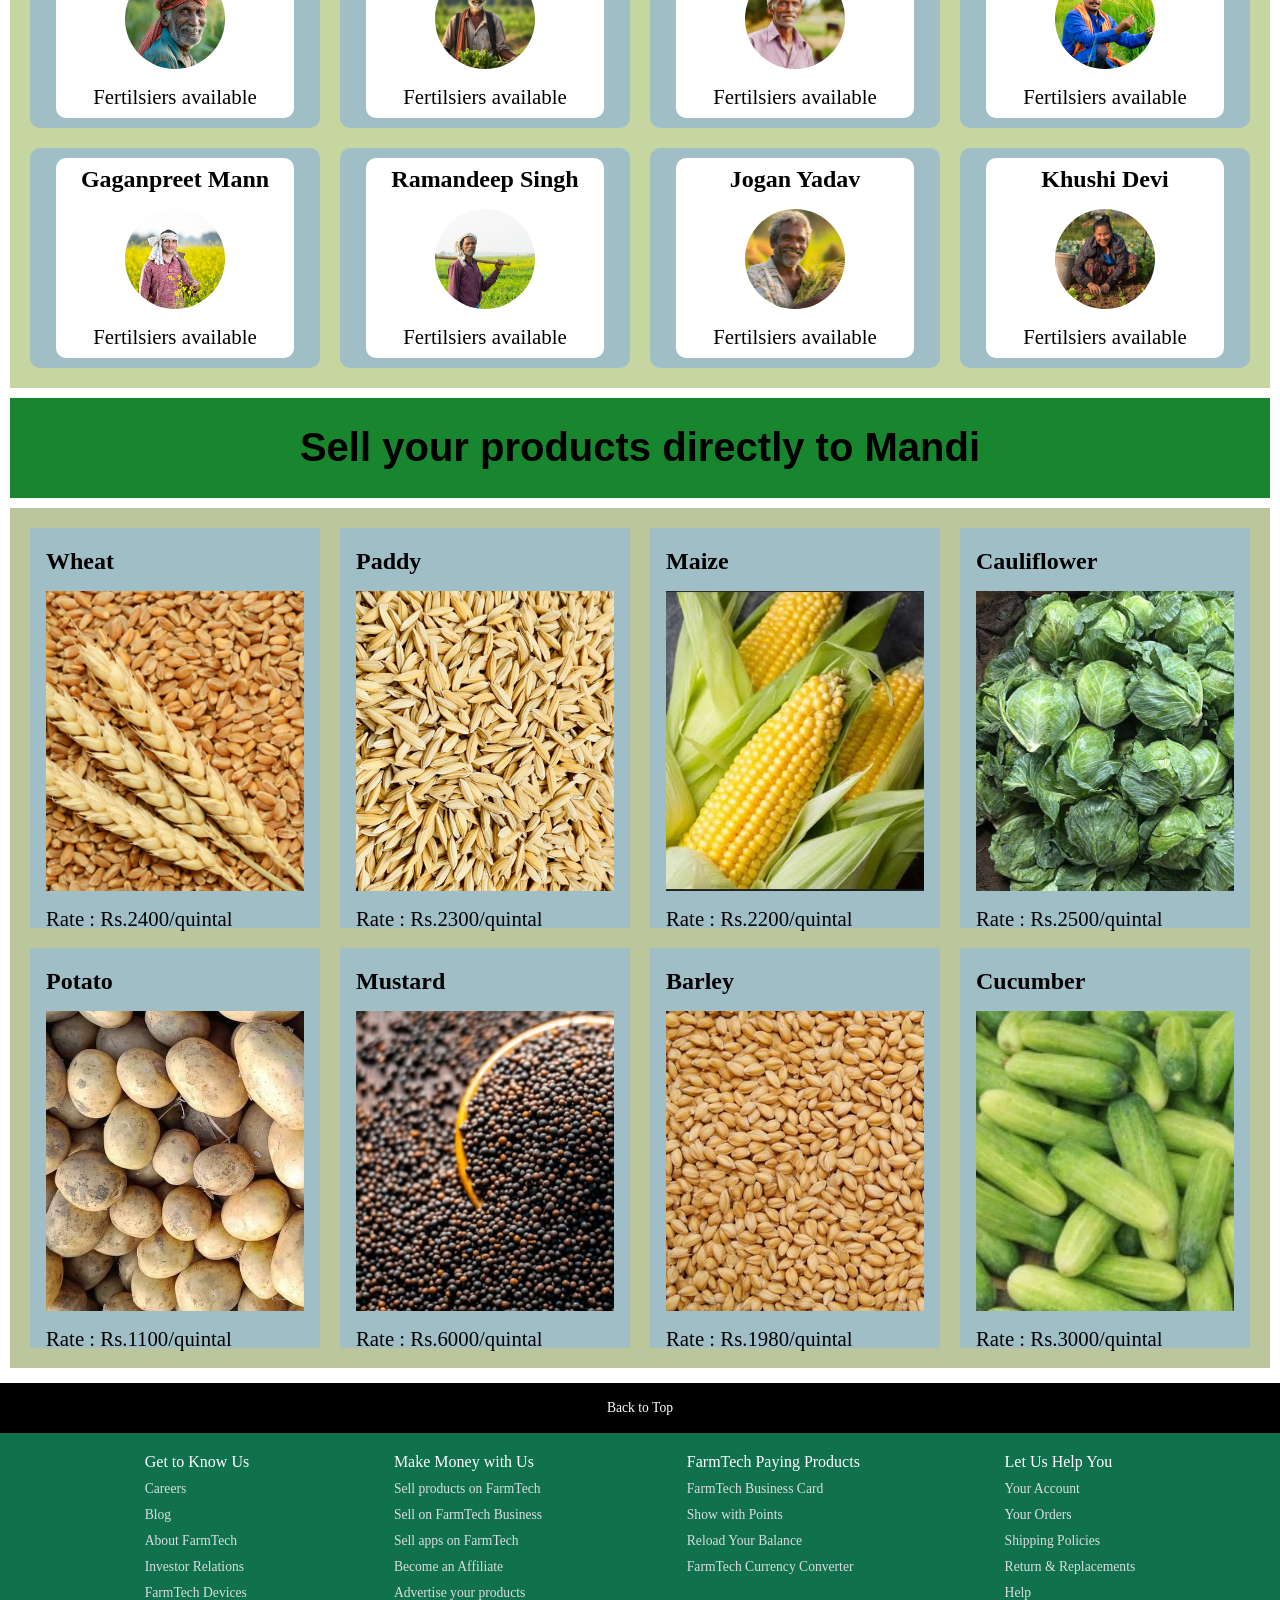
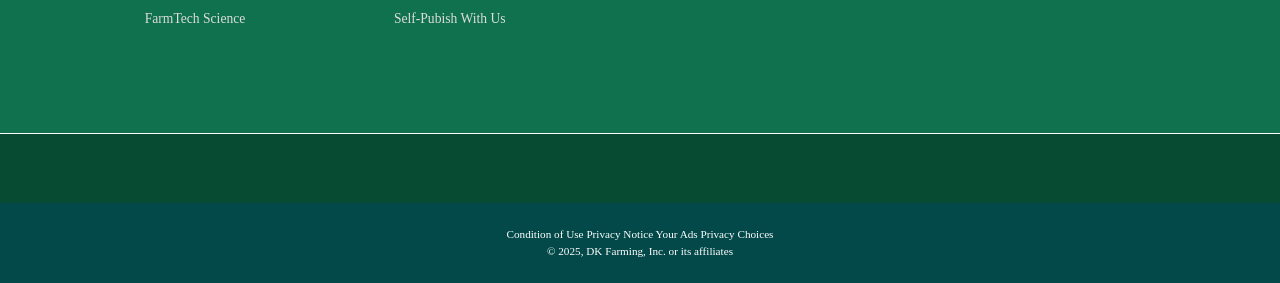
==== commit 52ace898: "Update index.html" ====
--- a/index.html
+++ b/index.html
@@ -194,7 +194,7 @@
         </div>
 
         <div class="sellers">
-          <p>Sell your products directly to Mandi through one click</p>
+          <p>Sell your products directly to Mandi</p>
         </div>
         
         <div class="Farmers">
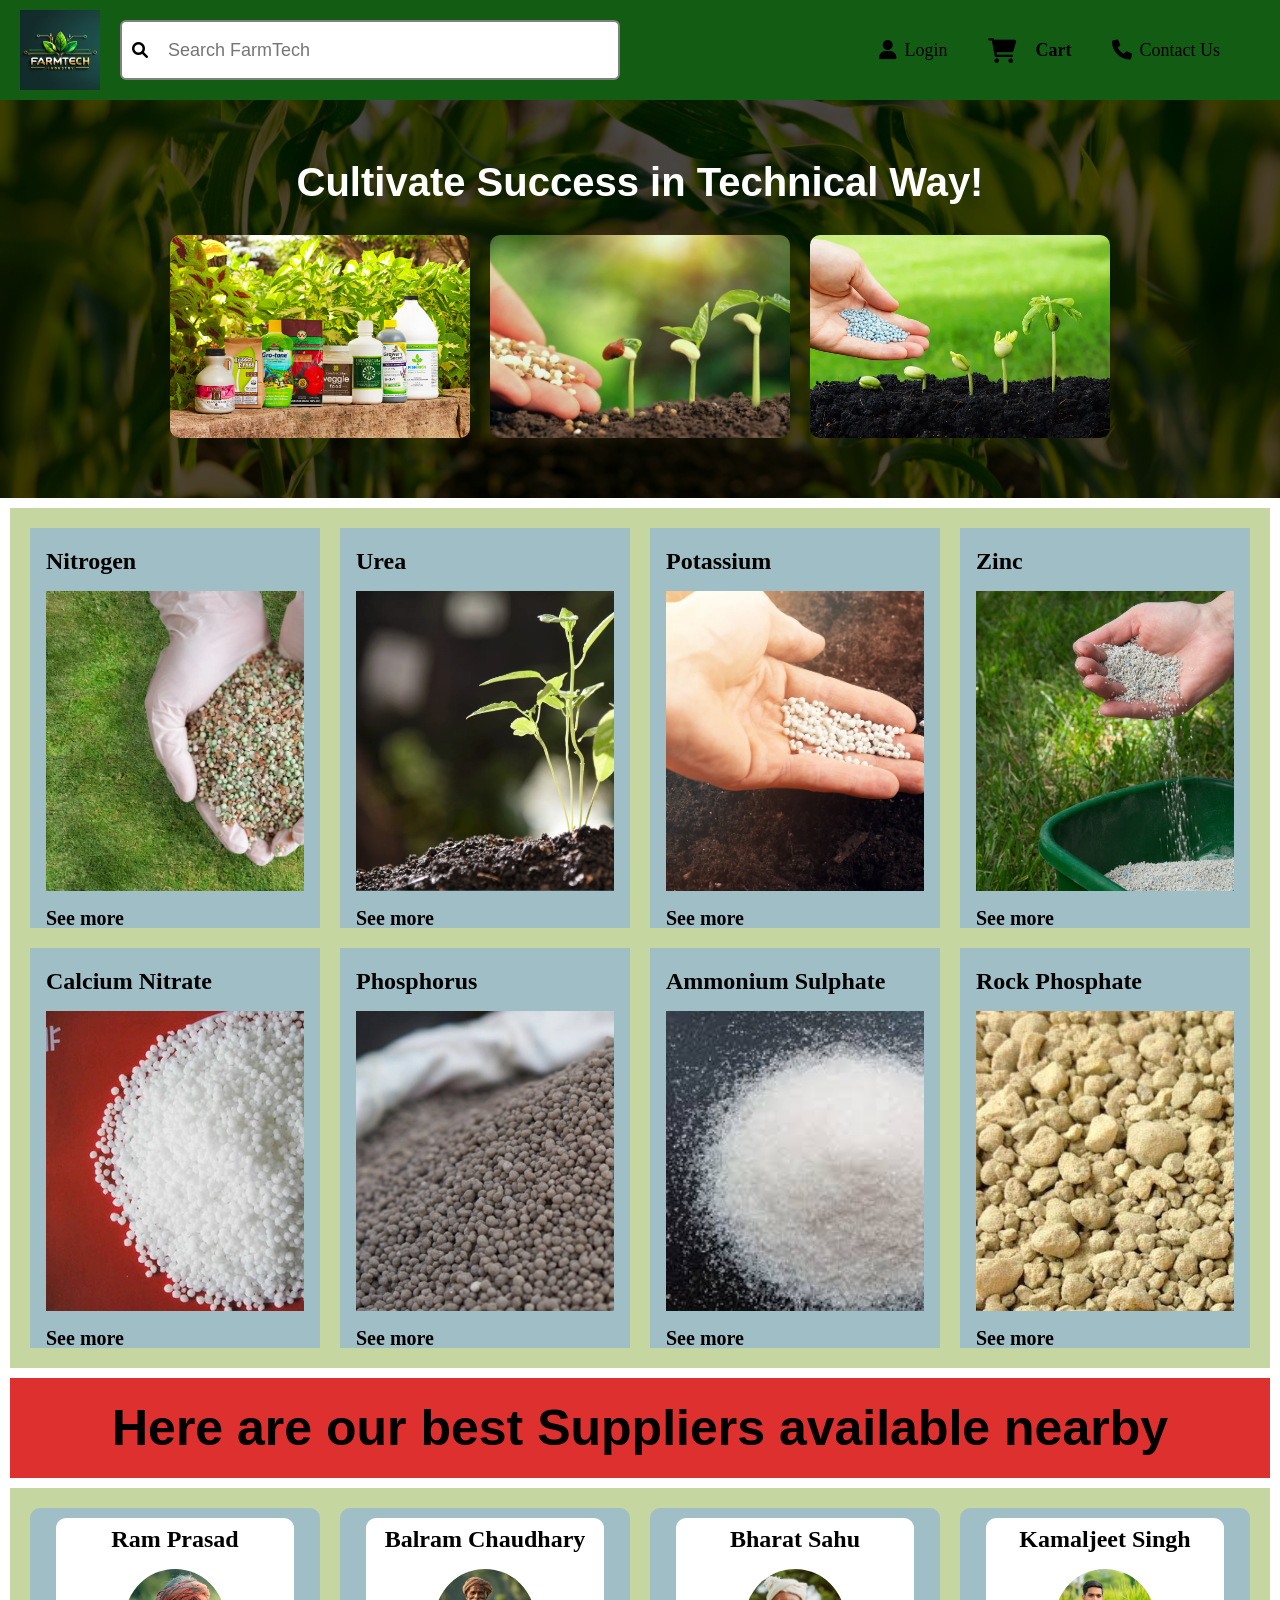
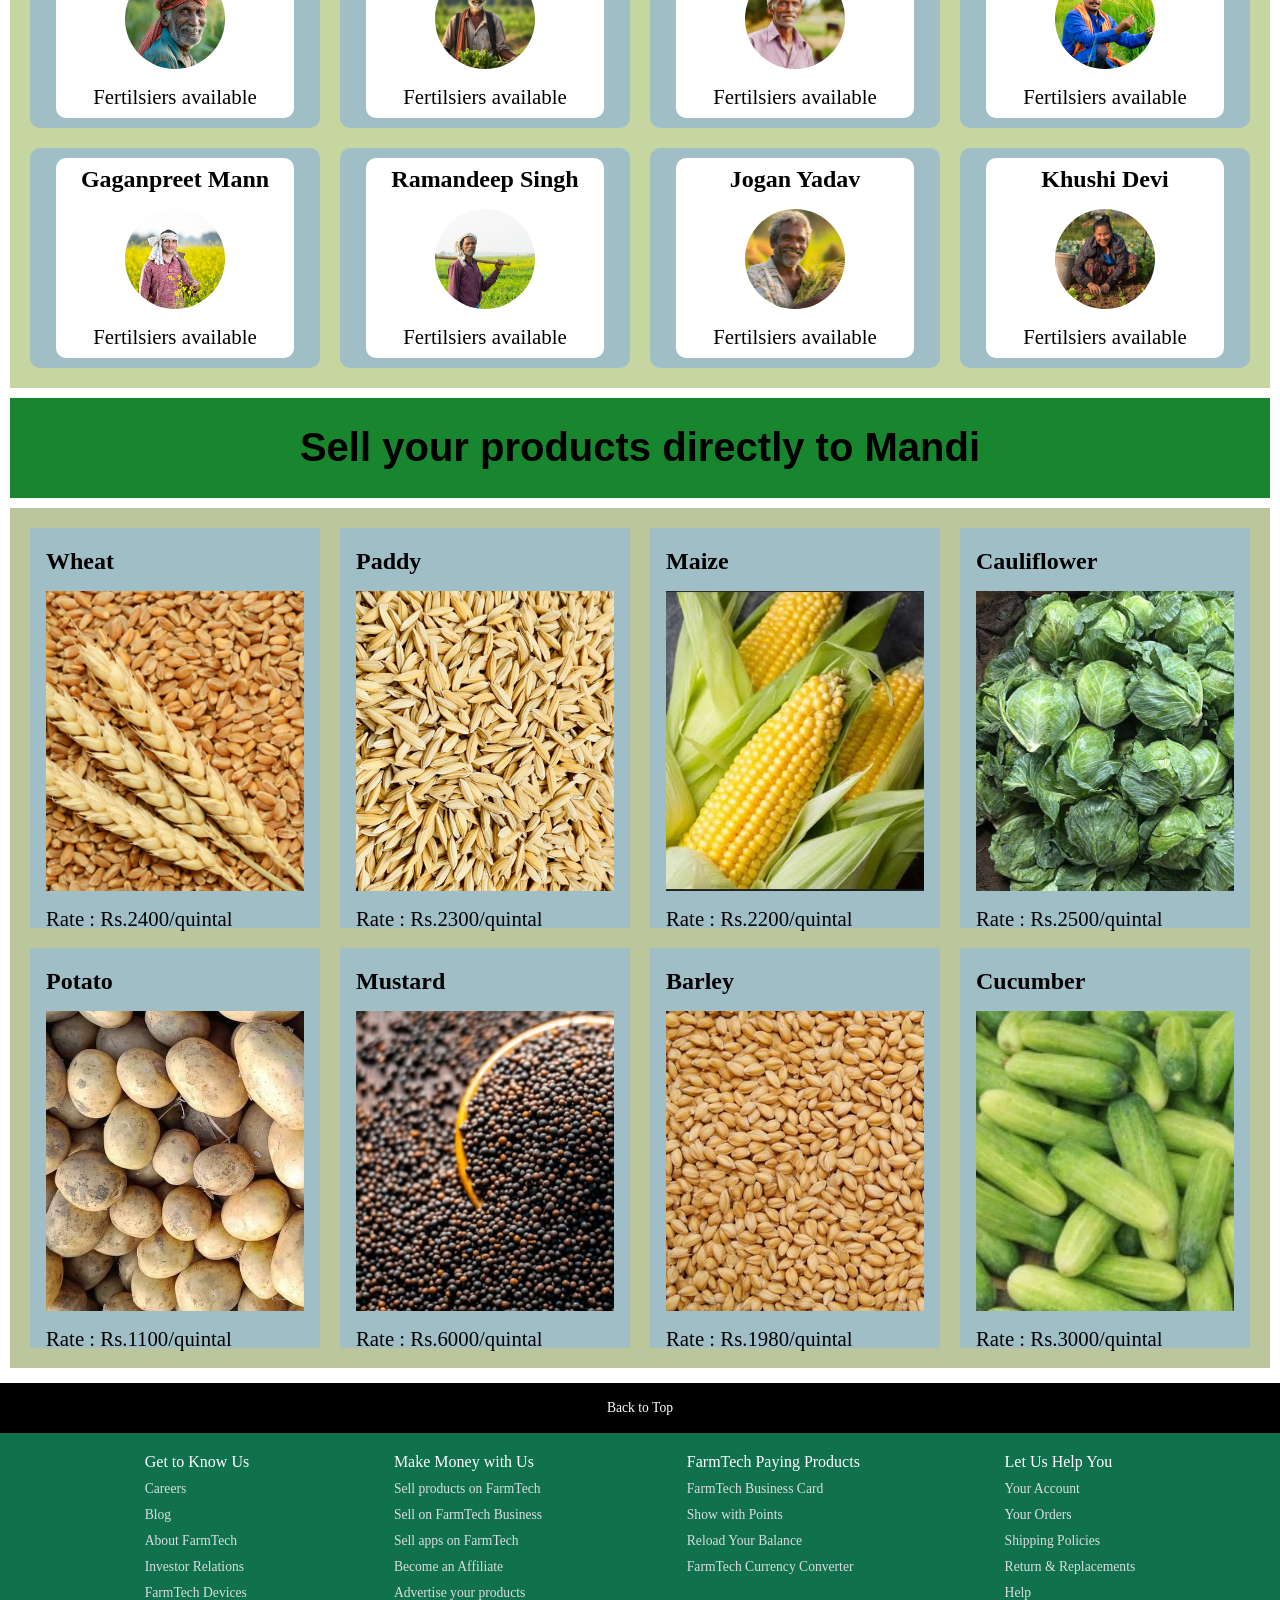
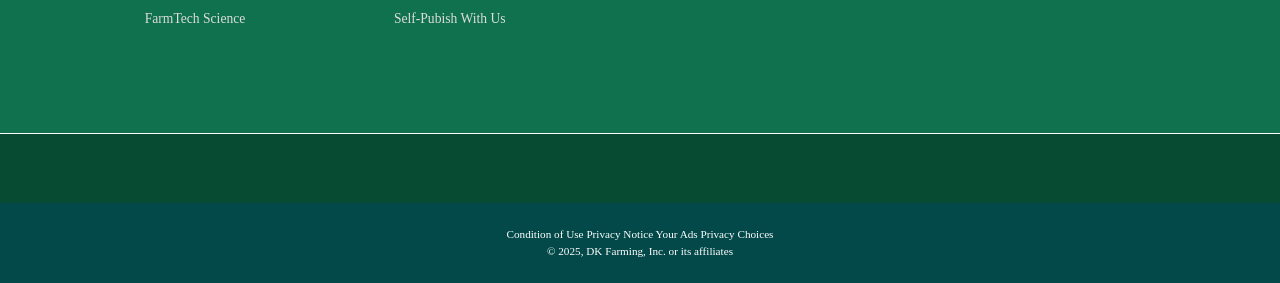
==== commit 071ef0f6: "Update index.html" ====
--- a/index.html
+++ b/index.html
@@ -18,7 +18,7 @@
 
       <div class="input">
         <i class="fa-solid fa-magnifying-glass"></i>
-        <input type="text" placeholder="What are you looking for ?" class="input_box"/>
+        <input type="text" placeholder="Search FarmTech" class="input_box"/>
       </div>
 
        
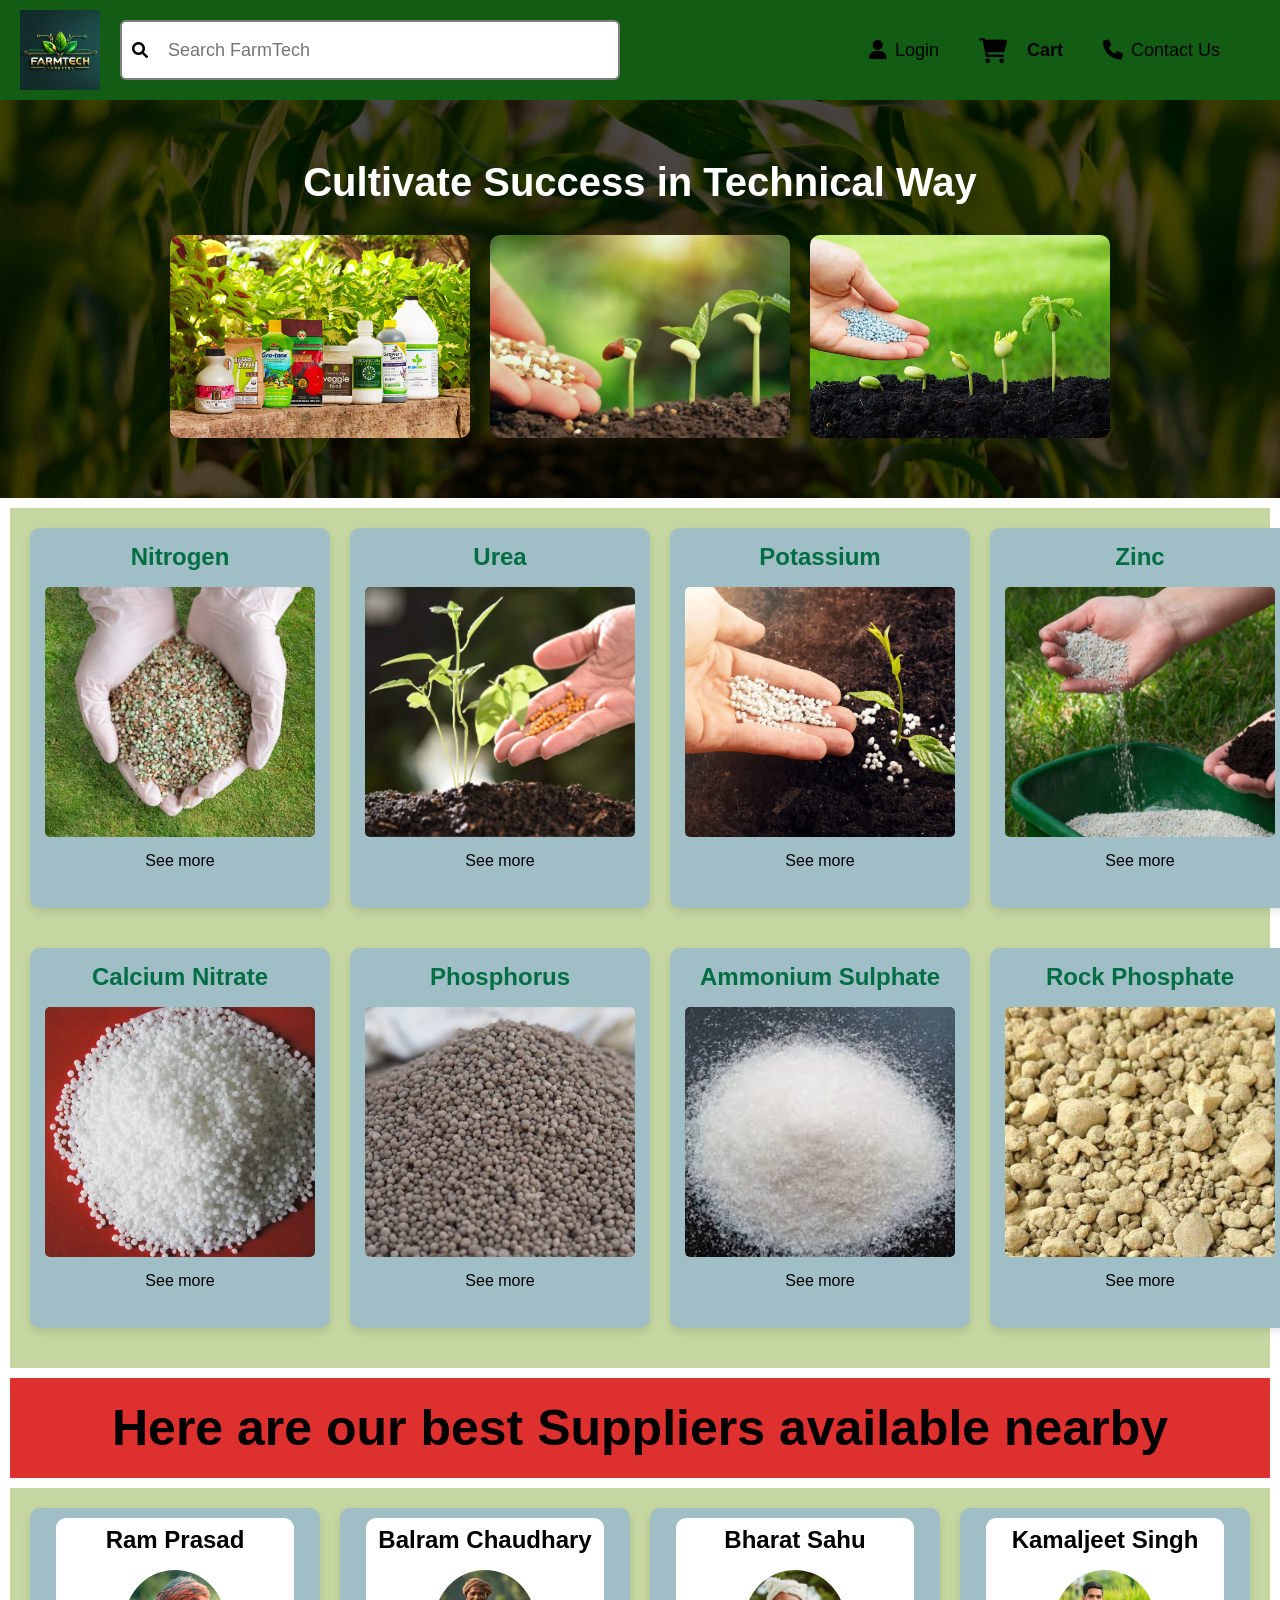
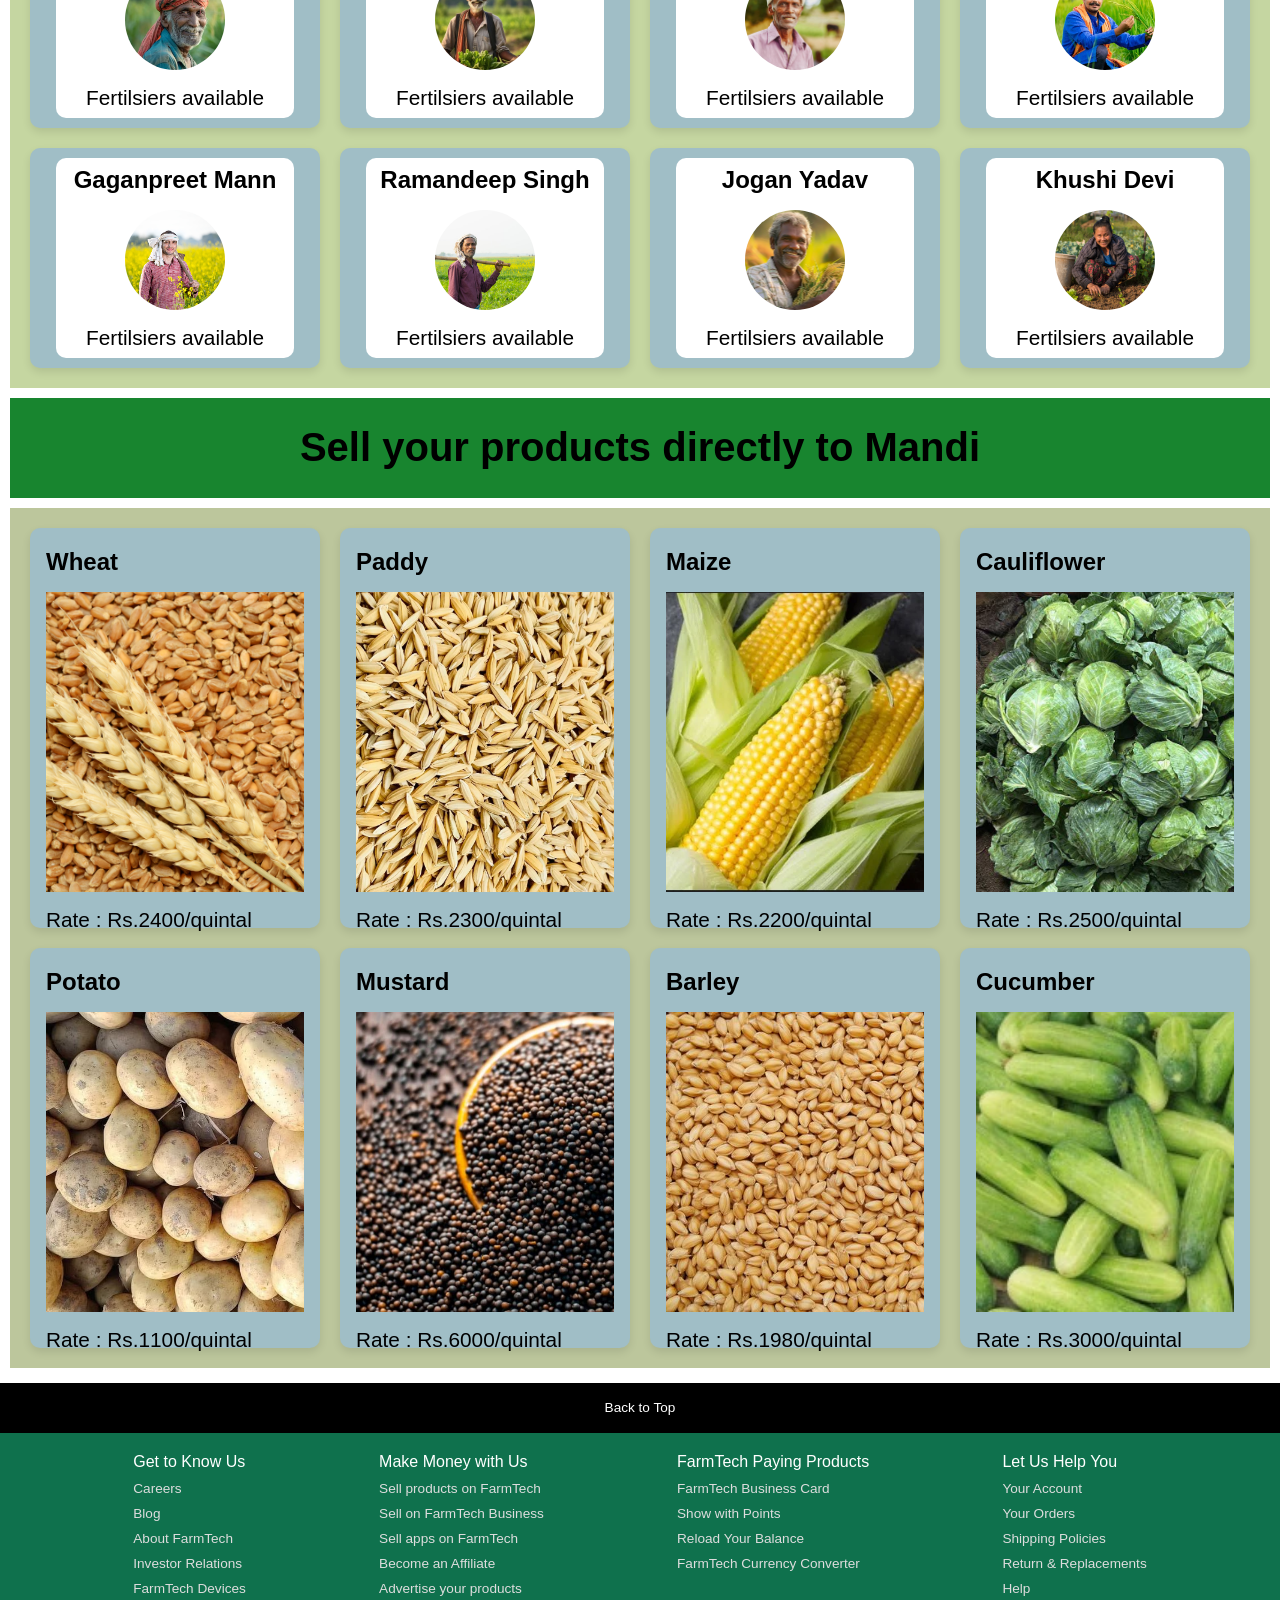
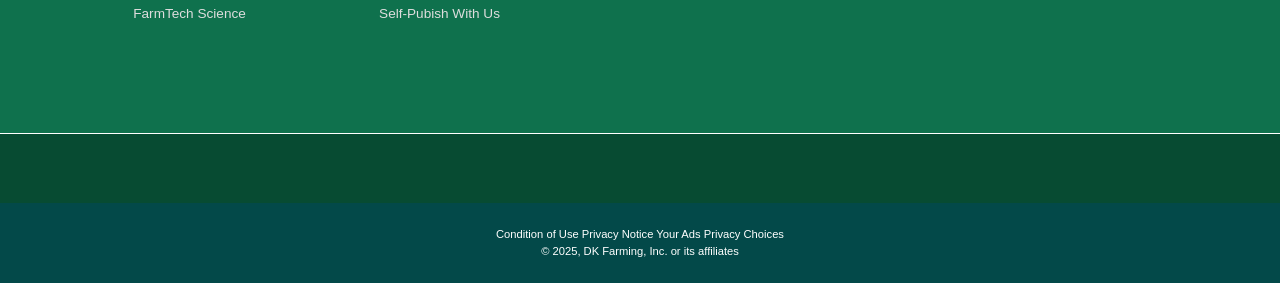
==== commit b9e8c072: "Update index.html" ====
--- a/index.html
+++ b/index.html
@@ -64,7 +64,7 @@
     </header>
     <main>
       <div class="second">
-        <h2 class="text">Cultivate Success in Technical Way!</h2>
+        <h2 class="text">Cultivate Success in Technical Way</h2>
         <div class="images">
           <img src="fertilsers.png" alt="">
           <img src="fertilsers1.jpeg" alt="">
--- a/style.css
+++ b/style.css
@@ -2,6 +2,7 @@
   padding: 0;
   margin: 0;
   box-sizing: border-box;
+  font-family: sans-serif;
 }
 
 /* General Styles for header */
@@ -80,6 +81,16 @@
 /* .nav_items i.fa-ellipsis-vertical {
   display: none;
 } */
+
+.login:hover,
+.cart:hover,
+.logout:hover,
+.profile:hover,
+.contact:hover{
+  background-color: rgb(0, 255, 94,0.1);
+  border-radius: 5px;
+  padding: 5px;
+}
 
 .login a,
 .profile a,
@@ -176,8 +187,14 @@
   justify-content: center;
   z-index: 2; /* bring images above overlay */
 }
-.images img:hover{
-  transform: scale(1.01);
+.images img{
+  box-shadow: 0 4px 8px rgba(0, 0, 0, 0.1);
+  transition: transform 0.3s, box-shadow 0.3s;
+  
+}
+.images img:hover {
+  transform: translateY(-5px);
+  box-shadow: 0 6px 12px rgba(0, 0, 0, 0.2);
 }
 
 .images img {
@@ -214,10 +231,19 @@
 }
 
 .box {
-  height: 400px;
+  width: 300px;
+  height: 380px;
   background-color: #a0bec6;
-  padding: 20px 0px 15px;
-  color: rgb(0, 0, 0);
+  border-radius: 10px;
+  overflow: hidden;
+  box-shadow: 0 4px 8px rgba(0, 0, 0, 0.1);
+  transition: transform 0.3s, box-shadow 0.3s;
+  margin-bottom: 20px;
+}
+
+.box:hover {
+  transform: translateY(-5px);
+  box-shadow: 0 6px 12px rgba(0, 0, 0, 0.2);
 }
 
 .box-img {
@@ -227,15 +253,35 @@
   margin-bottom: 1rem;
 }
 
+
+/* 
 .box-content {
   margin: 0 1rem;
-}
-
+}*/
+
+.box-content {
+  padding: 15px;
+  text-align: center;
+}
+
+.box-content h2 {
+  margin-bottom: 15px;
+  color: #006d43;
+}
+
+.box-img {
+  height: 250px;
+  background-size: cover;
+  background-position: center;
+  margin-bottom: 15px;
+  border-radius: 5px;
+}
+/*
 .box-content p {
   color: rgb(0, 0, 0);
   font-size: 20px;
   font-weight: 700;
-}
+} */
 .best_sellers {
   height: 100px;
   margin: 10px;
@@ -257,6 +303,15 @@
   padding: 20px;
   margin: 10px;
 }
+.supply{
+  box-shadow: 0 4px 8px rgba(0, 0, 0, 0.1);
+  transition: transform 0.3s, box-shadow 0.3s;
+  
+}
+.supply:hover {
+  transform: translateY(-5px);
+  box-shadow: 0 6px 12px rgba(0, 0, 0, 0.2);
+}
 .supply {
   border-radius: 10px;
   height: 220px;
@@ -318,6 +373,17 @@
   background-color: #a0bec6;
   padding: 20px 0px 15px;
   color: rgb(0, 0, 0);
+  border-radius: 10px;
+}
+
+.sell{
+  box-shadow: 0 4px 8px rgba(0, 0, 0, 0.1);
+  transition: transform 0.3s, box-shadow 0.3s;
+  
+}
+.sell:hover {
+  transform: translateY(-5px);
+  box-shadow: 0 6px 12px rgba(0, 0, 0, 0.2);
 }
 
 .selling_img{
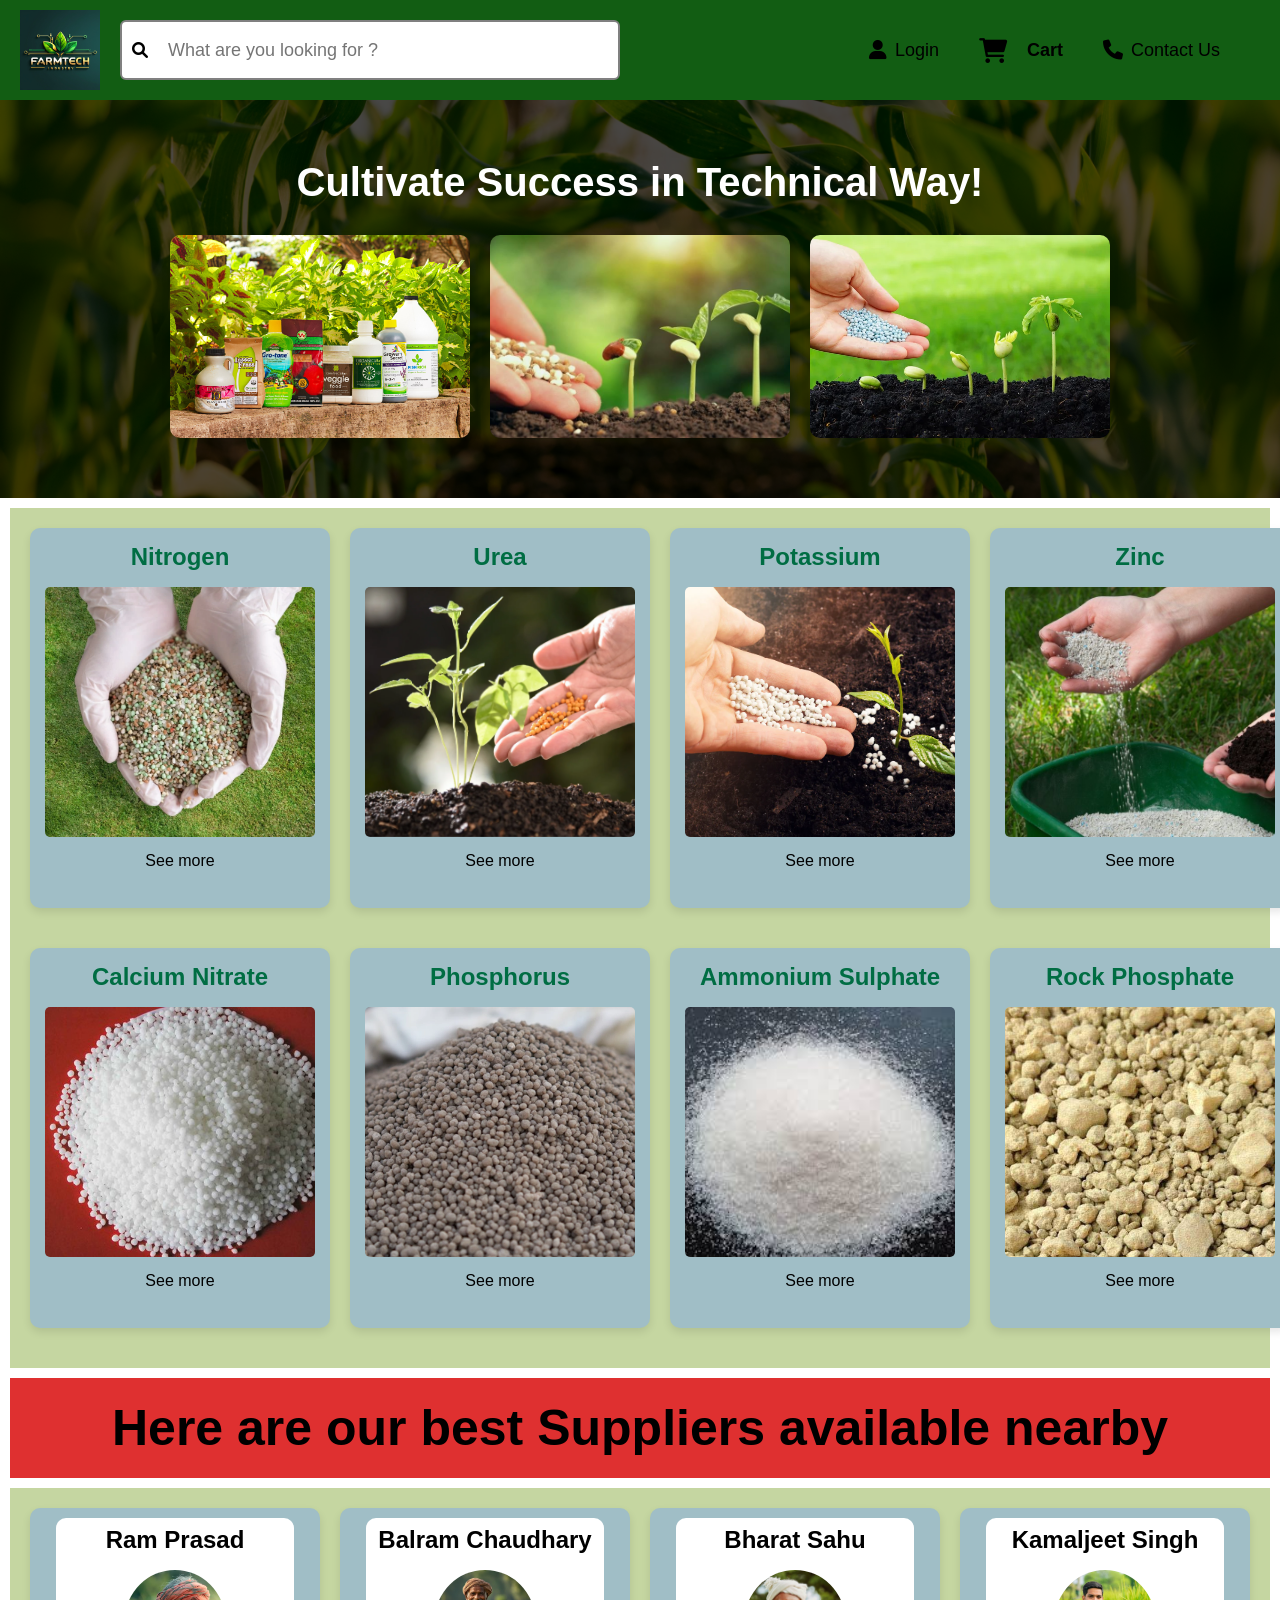
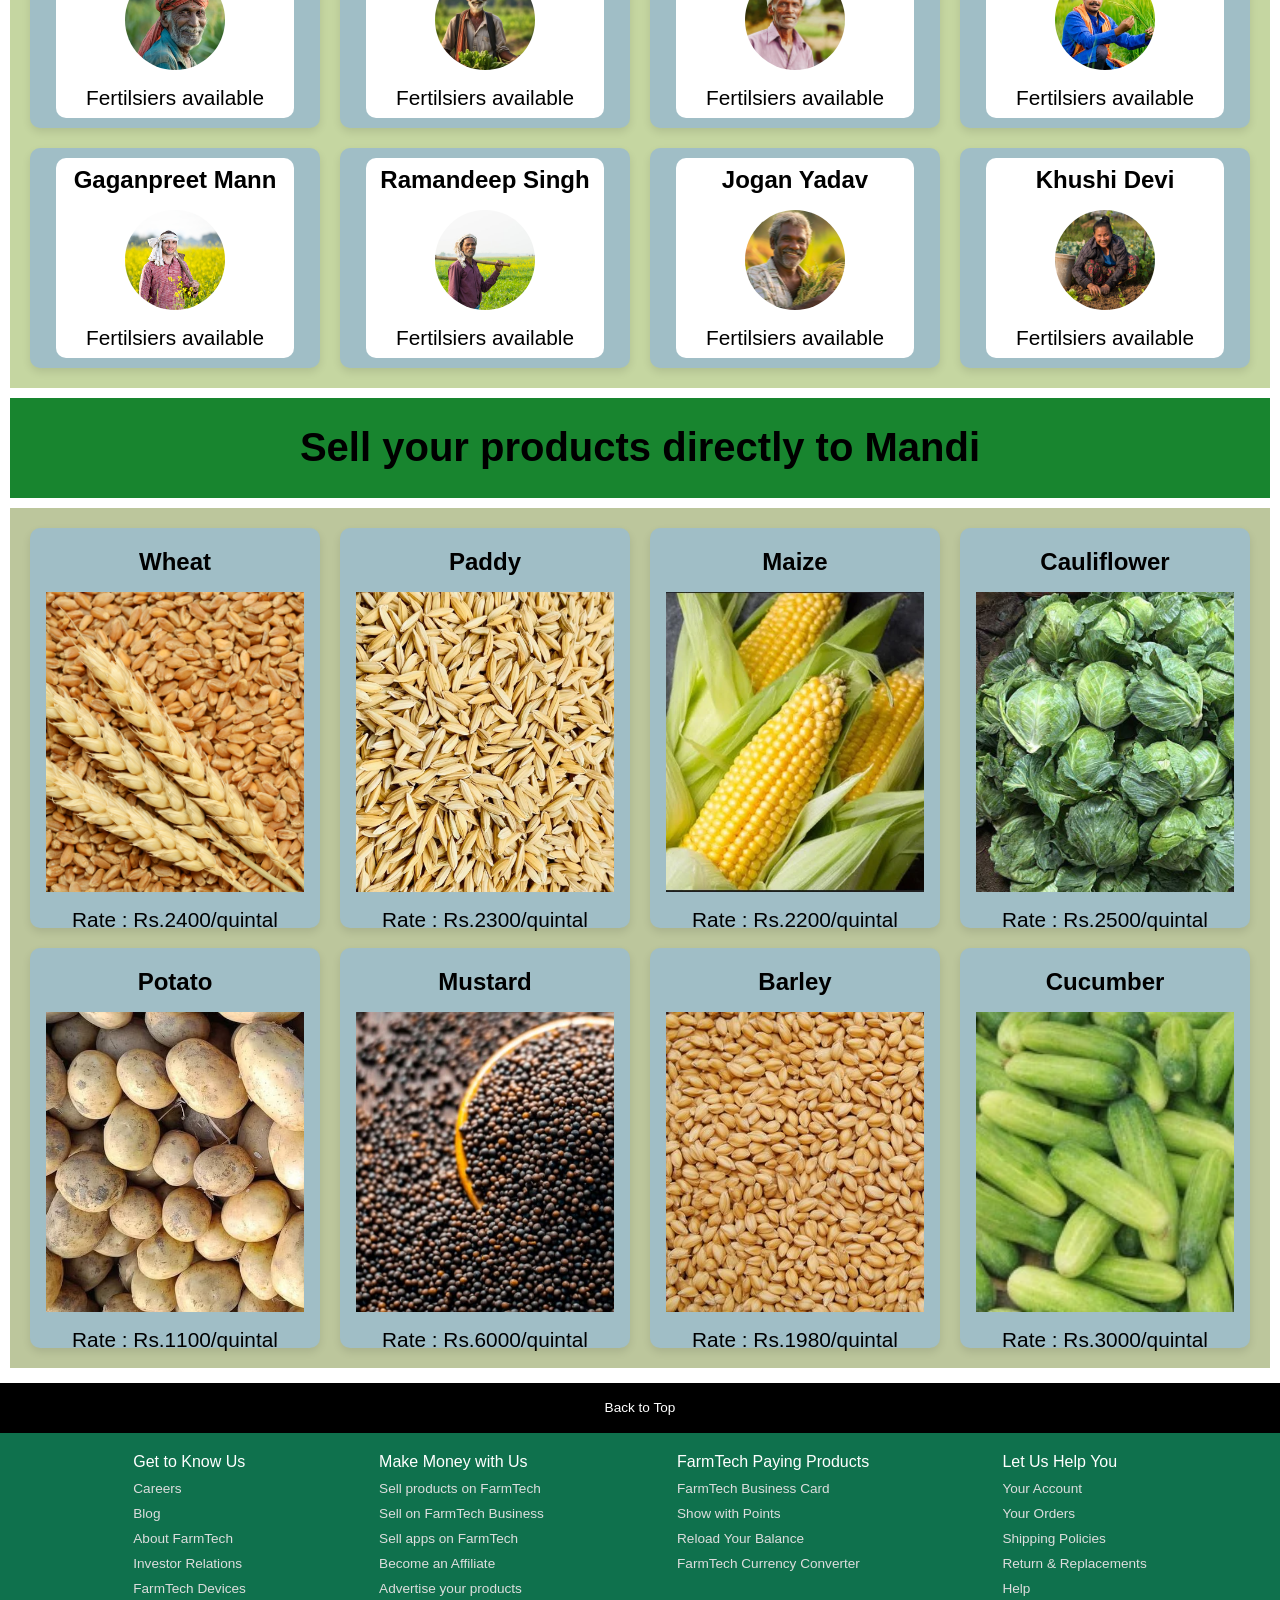
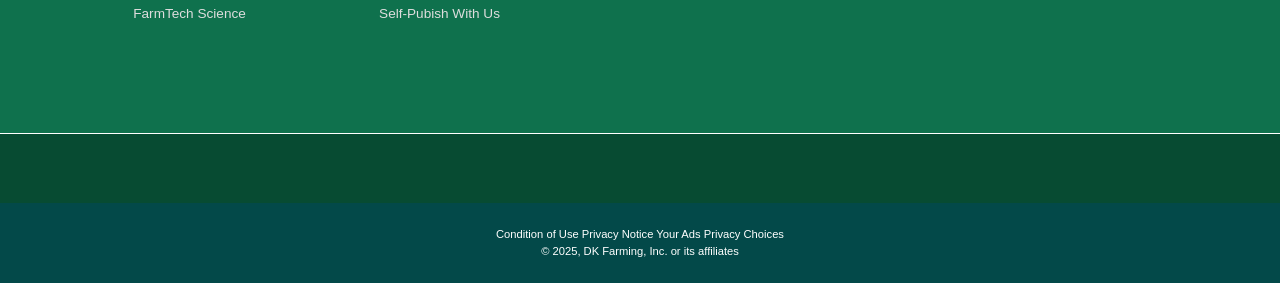
==== commit e3ae4ddc: "Restructured assets, css, js folders and updated paths" ====
--- a/index.html
+++ b/index.html
@@ -1,319 +1,318 @@
-<!DOCTYPE html>
-<html lang="en">
-  <head>
-    <meta charset="UTF-8" />
-    <meta name="viewport" content="width=device-width, initial-scale=1.0" />
-    <link
-      rel="stylesheet"
-      href="https://cdnjs.cloudflare.com/ajax/libs/font-awesome/6.0.0/css/all.min.css"
-    />
-    <link rel="stylesheet" href="style.css">
-    <title>Agriculture</title>
-  </head>
-  <body>
-    <header>
-      <div class="logo">
-        <img width="80" src="logo.png" alt="Website Logo" />
-      </div>
-
-      <div class="input">
-        <i class="fa-solid fa-magnifying-glass"></i>
-        <input type="text" placeholder="Search FarmTech" class="input_box"/>
-      </div>
-
-       
-    <div class="nav_items">
-      <!-- Login Link -->
-      <div class="login" id="login-section">
-        <a href="login.html">
-          <i class="fa-solid fa-user"></i>
-          <span>Login</span>
-        </a>
-      </div>
-
-      <!-- Profile and Logout Section -->
-      <div class="profile" id="profile-section" style="display: none;">
-        <a href="profile.html">
-          <i class="fa-solid fa-user"></i>
-          <span>Profile</span>
-        </a>
-      </div>
-
-      <div class="logout" id="logout-section" style="display: none;">
-        <a href="#">
-          <i class="fa-solid fa-user"></i>
-          <span>Logout</span>
-        </a>
-      </div>
-
-    
-      <div class="cart">
-        <i class="fa-solid fa-cart-shopping"></i>
-        <h3>Cart</h3>
-      </div>
-
-      <div class="contact">
-        <a href="contact.html">
-          <i class="fa-solid fa-phone"></i>
-          <span>Contact Us</span>
-        </a>
-      </div>
-      <i class="dot" class="fa-solid fa-ellipsis-vertical"></i>
-    </div>
-    
-    </header>
-    <main>
-      <div class="second">
-        <h2 class="text">Cultivate Success in Technical Way</h2>
-        <div class="images">
-          <img src="fertilsers.png" alt="">
-          <img src="fertilsers1.jpeg" alt="">
-          <img src="fertilsers2.jpg" alt="">
-        </div>
-      </div>
-      
-      <div class="shop-section">
-        <div class="box">
-            <div class="box-content">
-                <h2>Nitrogen</h2>
-                <div class="box-img" style="background-image: url('f1.webp');"></div>
-                <p>See more</p>
-            </div>
-        </div>
-        <div class="box">
-            <div class="box-content">
-                <h2>Urea</h2>
-                <div class="box-img" style="background-image: url('f2.webp');"></div>
-                <p>See more</p>
-            </div>
-        </div>
-        <div class="box">
-            <div class="box-content">
-                <h2>Potassium</h2>
-                <div class="box-img" style="background-image: url('f3.webp');"></div>
-                <p>See more</p>
-            </div>
-        </div>
-        <div class="box">
-            <div class="box-content">
-                <h2>Zinc</h2>
-                <div class="box-img" style="background-image: url('f4.jpg');"></div>
-                <p>See more</p>
-            </div>
-          </div>
-        <div class="box">
-            <div class="box-content">
-                <h2>Calcium Nitrate</h2>
-                <div class="box-img" style="background-image: url('f5.jpg');"></div>
-                <p>See more</p>
-            </div>
-        </div>
-        <div class="box">
-            <div class="box-content">
-                <h2>Phosphorus</h2>
-                <div class="box-img" style="background-image: url('f7.webp');"></div>
-                <p>See more</p>
-            </div>
-        </div>
-        <div class="box">
-            <div class="box-content">
-                <h2>Ammonium Sulphate</h2>
-                <div class="box-img" style="background-image: url('f6.jpg');"></div>
-                <p>See more</p>
-            </div>
-        </div>
-        <div class="box">
-          <div class="box-content">
-              <h2>Rock Phosphate</h2>
-              <div class="box-img" style="background-image: url('f9.jpg');"></div>
-              <p>See more</p>
-            </div>
-          </div>
-        </div>
-
-        <div class="best_sellers">
-                    <p>Here are our best Suppliers available nearby</p>
-        </div>
-        <div class="suppliers">
-          <div class="supply">
-            <div class="supply_details">
-              <h2>Ram Prasad</h2>
-              <div class="supply_img" style="background-image: url(farmer1.jpg);"></div>
-              <p>Fertilsiers available</p>
-            </div> 
-          </div>
-          <div class="supply">
-            <div class="supply_details">
-              <h2>Balram Chaudhary</h2>
-              <div class="supply_img" style="background-image: url(farmer2.webp);"></div>
-              <p>Fertilsiers available</p>
-            </div> 
-          </div>
-          <div class="supply">
-            <div class="supply_details">
-              <h2>Bharat Sahu</h2>
-              <div class="supply_img" style="background-image: url(farmer3.jpg);"></div>
-              <p>Fertilsiers available</p>
-            </div> 
-          </div>
-          <div class="supply">
-            <div class="supply_details">
-              <h2>Kamaljeet Singh</h2>
-              <div class="supply_img" style="background-image: url(farmer4.jpg);"></div>
-              <p>Fertilsiers available</p>
-            </div> 
-          </div>
-          <div class="supply">
-            <div class="supply_details">
-              <h2>Gaganpreet Mann</h2>
-              <div class="supply_img" style="background-image: url(farmer5.jpg);"></div>
-              <p>Fertilsiers available</p>
-            </div> 
-          </div>
-          <div class="supply">
-            <div class="supply_details">
-              <h2>Ramandeep Singh</h2>
-              <div class="supply_img" style="background-image: url(farmer6.jpg);"></div>
-              <p>Fertilsiers available</p>
-            </div> 
-          </div>
-          <div class="supply">
-            <div class="supply_details">
-              <h2>Jogan Yadav</h2>
-              <div class="supply_img" style="background-image: url(farmer8.jpeg);"></div>
-              <p>Fertilsiers available</p>
-            </div> 
-          </div>
-          <div class="supply">
-            <div class="supply_details">
-              <h2>Khushi Devi</h2>
-              <div class="supply_img" style="background-image: url(farmer7.jpg);"></div>
-              <p>Fertilsiers available</p>
-            </div> 
-          </div>
-        </div>
-
-        <div class="sellers">
-          <p>Sell your products directly to Mandi</p>
-        </div>
-        
-        <div class="Farmers">
-          <div class="sell">
-            <div class="selling_details">
-              <h2>Wheat</h2>
-              <div class="selling_img" style="background-image: url(farm1.jpg);"></div>
-              <p>Rate : Rs.2400/quintal</p>
-            </div> 
-          </div>
-          <div class="sell">
-            <div class="selling_details">
-              <h2>Paddy</h2>
-              <div class="selling_img" style="background-image: url(farm2.jpg);"></div>
-              <p>Rate : Rs.2300/quintal</p>
-            </div> 
-          </div>
-          <div class="sell">
-            <div class="selling_details">
-              <h2>Maize</h2>
-              <div class="selling_img" style="background-image: url(farm3.webp);"></div>
-              <p>Rate : Rs.2200/quintal</p>
-            </div> 
-          </div>
-          <div class="sell">
-            <div class="selling_details">
-              <h2>Cauliflower</h2>
-              <div class="selling_img" style="background-image: url(farm5.avif);"></div>
-              <p>Rate : Rs.2500/quintal</p>
-            </div> 
-          </div>
-          <div class="sell">
-            <div class="selling_details">
-              <h2>Potato</h2>
-              <div class="selling_img" style="background-image: url(farm4.avif);"></div>
-              <p>Rate : Rs.1100/quintal</p>
-            </div> 
-          </div>
-          <div class="sell">
-            <div class="selling_details">
-              <h2>Mustard</h2>
-              <div class="selling_img" style="background-image: url(farm6.jpg);"></div>
-              <p>Rate : Rs.6000/quintal</p>
-            </div> 
-          </div>
-          <div class="sell">
-            <div class="selling_details">
-              <h2>Barley</h2>
-              <div class="selling_img" style="background-image: url(farm7.jpg);"></div>
-              <p>Rate : Rs.1980/quintal</p>
-            </div> 
-          </div>
-          <div class="sell">
-            <div class="selling_details">
-              <h2>Cucumber</h2>
-              <div class="selling_img" style="background-image: url(farm8.webp);"></div>
-              <p>Rate : Rs.3000/quintal</p>
-            </div> 
-          </div>
-        </div>
-
-    </main>
-    <footer>
-      <div class="foot-panel1">
-          Back to Top
-      </div>
-      <div class="foot-panel2">
-          <ul>
-              <p>Get to Know Us</p>
-              <a>Careers</a>
-              <a>Blog</a>
-              <a>About FarmTech</a>
-              <a>Investor Relations</a>
-              <a>FarmTech Devices</a>
-              <a>FarmTech Science</a>
-          </ul>
-          <ul>
-              <p>Make Money with Us</p>
-              <a>Sell products on FarmTech</a>
-              <a>Sell on FarmTech Business</a>
-              <a>Sell apps on FarmTech</a>
-              <a>Become an Affiliate</a>
-              <a>Advertise your products</a>
-              <a>Self-Pubish With Us</a>
-          </ul>
-          <ul>
-              <p>FarmTech Paying Products</p>
-              <a>FarmTech Business Card</a>
-              <a>Show with Points</a>
-              <a>Reload Your Balance</a>
-              <a>FarmTech Currency Converter</a>
-              
-          </ul>
-          <ul>
-              <p>Let Us Help You</p>
-              <a>Your Account</a>
-              <a>Your Orders</a>
-              <a>Shipping Policies</a>
-              <a>Return & Replacements</a>
-              <a>Help</a>
-          </ul>
-      </div>
-      <div class="foot-panel3">
-          <div class="logo"></div>
-      </div>
-
-      <div class="foot-panel4">
-          <div class="pages">
-              <a>Condition of Use</a>
-              <a>Privacy Notice</a>
-              <a>Your Ads Privacy Choices</a>
-          </div>
-          <div class="copyright">
-              © 2025, DK Farming, Inc. or its affiliates
-          </div>
-      </div>
-  </footer>
-
-  <script src="FarmTech.js"></script>
-  </body>
-</html>
-
+<!DOCTYPE html>
+<html lang="en">
+  <head>
+    <meta charset="UTF-8" />
+    <meta name="viewport" content="width=device-width, initial-scale=1.0" />
+    <link
+      rel="stylesheet"
+      href="https://cdnjs.cloudflare.com/ajax/libs/font-awesome/6.0.0/css/all.min.css"
+    />
+    <link rel="stylesheet" href="css/style.css">
+    <title>Agriculture</title>
+  </head>
+  <body>
+    <header>
+      <div class="logo">
+        <img width="80" src="assets/images/Other/logo.png" alt="Website Logo" />
+      </div>
+
+      <div class="input">
+        <i class="fa-solid fa-magnifying-glass"></i>
+        <input type="text" placeholder="What are you looking for ?" class="input_box"/>
+      </div>
+
+       
+    <div class="nav_items">
+      <!-- Login Link -->
+      <div class="login" id="login-section">
+        <a href="login.html">
+          <i class="fa-solid fa-user"></i>
+          <span>Login</span>
+        </a>
+      </div>
+
+      <!-- Profile and Logout Section -->
+      <div class="profile" id="profile-section" style="display: none;">
+        <a href="profile.html">
+          <i class="fa-solid fa-user"></i>
+          <span>Profile</span>
+        </a>
+      </div>
+
+      <div class="logout" id="logout-section" style="display: none;">
+        <a href="#">
+          <i class="fa-solid fa-user"></i>
+          <span>Logout</span>
+        </a>
+      </div>
+
+    
+      <div class="cart">
+        <i class="fa-solid fa-cart-shopping"></i>
+        <h3>Cart</h3>
+      </div>
+
+      <div class="contact">
+        <a href="contact.html">
+          <i class="fa-solid fa-phone"></i>
+          <span>Contact Us</span>
+        </a>
+      </div>
+      <i class="dot" class="fa-solid fa-ellipsis-vertical"></i>
+    </div>
+    
+    </header>
+    <main>
+      <div class="second">
+        <h2 class="text">Cultivate Success in Technical Way!</h2>
+        <div class="images">
+          <img src="assets/images/Other/fertilsers.png" alt="">
+          <img src="assets/images/Other/fertilsers1.jpeg" alt="">
+          <img src="assets/images/Other/fertilsers2.jpg" alt="">
+        </div>
+      </div>
+      
+      <div class="shop-section">
+        <div class="box">
+            <div class="box-content">
+                <h2>Nitrogen</h2>
+                <div class="box-img" style="background-image: url('assets/images/Fertilisers/f1.jpg');"></div>
+                <p>See more</p>
+            </div>
+        </div>
+        <div class="box">
+            <div class="box-content">
+                <h2>Urea</h2>
+                <div class="box-img" style="background-image: url('assets/images/Fertilisers/f2.jpg');"></div>
+                <p>See more</p>
+            </div>
+        </div>
+        <div class="box">
+            <div class="box-content">
+                <h2>Potassium</h2>
+                <div class="box-img" style="background-image: url('assets/images/Fertilisers/f3.jpg');"></div>
+                <p>See more</p>
+            </div>
+        </div>
+        <div class="box">
+            <div class="box-content">
+                <h2>Zinc</h2>
+                <div class="box-img" style="background-image: url('assets/images/Fertilisers/f4.jpg');"></div>
+                <p>See more</p>
+            </div>
+          </div>
+        <div class="box">
+            <div class="box-content">
+                <h2>Calcium Nitrate</h2>
+                <div class="box-img" style="background-image: url('assets/images/Fertilisers/f5.jpg');"></div>
+                <p>See more</p>
+            </div>
+        </div>
+        <div class="box">
+            <div class="box-content">
+                <h2>Phosphorus</h2>
+                <div class="box-img" style="background-image: url('assets/images/Fertilisers/f7.jpg');"></div>
+                <p>See more</p>
+            </div>
+        </div>
+        <div class="box">
+            <div class="box-content">
+                <h2>Ammonium Sulphate</h2>
+                <div class="box-img" style="background-image: url('assets/images/Fertilisers/f6.jpg');"></div>
+                <p>See more</p>
+            </div>
+        </div>
+        <div class="box">
+          <div class="box-content">
+              <h2>Rock Phosphate</h2>
+              <div class="box-img" style="background-image: url('assets/images/Fertilisers/f8.jpg');"></div>
+              <p>See more</p>
+            </div>
+          </div>
+        </div>
+
+        <div class="best_sellers">
+                    <p>Here are our best Suppliers available nearby</p>
+        </div>
+        <div class="suppliers">
+          <div class="supply">
+            <div class="supply_details">
+              <h2>Ram Prasad</h2>
+              <div class="supply_img" style="background-image: url(assets/images/Farmers/farmer1.jpg);"></div>
+              <p>Fertilsiers available</p>
+            </div> 
+          </div>
+          <div class="supply">
+            <div class="supply_details">
+              <h2>Balram Chaudhary</h2>
+              <div class="supply_img" style="background-image: url(assets/images/Farmers/farmer2.jpg);"></div>
+              <p>Fertilsiers available</p>
+            </div> 
+          </div>
+          <div class="supply">
+            <div class="supply_details">
+              <h2>Bharat Sahu</h2>
+              <div class="supply_img" style="background-image: url(assets/images/Farmers/farmer3.jpg);"></div>
+              <p>Fertilsiers available</p>
+            </div> 
+          </div>
+          <div class="supply">
+            <div class="supply_details">
+              <h2>Kamaljeet Singh</h2>
+              <div class="supply_img" style="background-image: url(assets/images/Farmers/farmer4.jpg);"></div>
+              <p>Fertilsiers available</p>
+            </div> 
+          </div>
+          <div class="supply">
+            <div class="supply_details">
+              <h2>Gaganpreet Mann</h2>
+              <div class="supply_img" style="background-image: url(assets/images/Farmers/farmer5.jpg);"></div>
+              <p>Fertilsiers available</p>
+            </div> 
+          </div>
+          <div class="supply">
+            <div class="supply_details">
+              <h2>Ramandeep Singh</h2>
+              <div class="supply_img" style="background-image: url(assets/images/Farmers/farmer6.jpg);"></div>
+              <p>Fertilsiers available</p>
+            </div> 
+          </div>
+          <div class="supply">
+            <div class="supply_details">
+              <h2>Jogan Yadav</h2>
+              <div class="supply_img" style="background-image: url(assets/images/Farmers/farmer8.jpg);"></div>
+              <p>Fertilsiers available</p>
+            </div> 
+          </div>
+          <div class="supply">
+            <div class="supply_details">
+              <h2>Khushi Devi</h2>
+              <div class="supply_img" style="background-image: url(assets/images/Farmers/farmer7.jpg);"></div>
+              <p>Fertilsiers available</p>
+            </div> 
+          </div>
+        </div>
+
+        <div class="sellers">
+          <p>Sell your products directly to Mandi</p>
+        </div>
+        
+        <div class="Farmers">
+          <div class="sell">
+            <div class="selling_details">
+              <h2>Wheat</h2>
+              <div class="selling_img" style="background-image: url(assets/images/Agri_Products/farm1.jpg);"></div>
+              <p>Rate : Rs.2400/quintal</p>
+            </div> 
+          </div>
+          <div class="sell">
+            <div class="selling_details">
+              <h2>Paddy</h2>
+              <div class="selling_img" style="background-image: url(assets/images/Agri_Products/farm2.jpg);"></div>
+              <p>Rate : Rs.2300/quintal</p>
+            </div> 
+          </div>
+          <div class="sell">
+            <div class="selling_details">
+              <h2>Maize</h2>
+              <div class="selling_img" style="background-image: url(assets/images/Agri_Products/farm3.jpg);"></div>
+              <p>Rate : Rs.2200/quintal</p>
+            </div> 
+          </div>
+          <div class="sell">
+            <div class="selling_details">
+              <h2>Cauliflower</h2>
+              <div class="selling_img" style="background-image: url(assets/images/Agri_Products/farm5.jpg);"></div>
+              <p>Rate : Rs.2500/quintal</p>
+            </div> 
+          </div>
+          <div class="sell">
+            <div class="selling_details">
+              <h2>Potato</h2>
+              <div class="selling_img" style="background-image: url(assets/images/Agri_Products/farm4.jpg);"></div>
+              <p>Rate : Rs.1100/quintal</p>
+            </div> 
+          </div>
+          <div class="sell">
+            <div class="selling_details">
+              <h2>Mustard</h2>
+              <div class="selling_img" style="background-image: url(assets/images/Agri_Products/farm6.jpg);"></div>
+              <p>Rate : Rs.6000/quintal</p>
+            </div> 
+          </div>
+          <div class="sell">
+            <div class="selling_details">
+              <h2>Barley</h2>
+              <div class="selling_img" style="background-image: url(assets/images/Agri_Products/farm7.jpg);"></div>
+              <p>Rate : Rs.1980/quintal</p>
+            </div> 
+          </div>
+          <div class="sell">
+            <div class="selling_details">
+              <h2>Cucumber</h2>
+              <div class="selling_img" style="background-image: url(assets/images/Agri_Products/farm8.jpg);"></div>
+              <p>Rate : Rs.3000/quintal</p>
+            </div> 
+          </div>
+        </div>
+
+    </main>
+    <footer>
+      <div class="foot-panel1">
+          Back to Top
+      </div>
+      <div class="foot-panel2">
+          <ul>
+              <p>Get to Know Us</p>
+              <a>Careers</a>
+              <a>Blog</a>
+              <a>About FarmTech</a>
+              <a>Investor Relations</a>
+              <a>FarmTech Devices</a>
+              <a>FarmTech Science</a>
+          </ul>
+          <ul>
+              <p>Make Money with Us</p>
+              <a>Sell products on FarmTech</a>
+              <a>Sell on FarmTech Business</a>
+              <a>Sell apps on FarmTech</a>
+              <a>Become an Affiliate</a>
+              <a>Advertise your products</a>
+              <a>Self-Pubish With Us</a>
+          </ul>
+          <ul>
+              <p>FarmTech Paying Products</p>
+              <a>FarmTech Business Card</a>
+              <a>Show with Points</a>
+              <a>Reload Your Balance</a>
+              <a>FarmTech Currency Converter</a>
+              
+          </ul>
+          <ul>
+              <p>Let Us Help You</p>
+              <a>Your Account</a>
+              <a>Your Orders</a>
+              <a>Shipping Policies</a>
+              <a>Return & Replacements</a>
+              <a>Help</a>
+          </ul>
+      </div>
+      <div class="foot-panel3">
+          <div class="logo"></div>
+      </div>
+
+      <div class="foot-panel4">
+          <div class="pages">
+              <a>Condition of Use</a>
+              <a>Privacy Notice</a>
+              <a>Your Ads Privacy Choices</a>
+          </div>
+          <div class="copyright">
+              © 2025, DK Farming, Inc. or its affiliates
+          </div>
+      </div>
+  </footer>
+
+  <script src="js/FarmTech.js"></script>
+  </body>
+</html>
--- a/css/style.css
+++ b/css/style.css
@@ -0,0 +1,558 @@
+* {
+  padding: 0;
+  margin: 0;
+  box-sizing: border-box;
+  font-family: sans-serif;
+}
+
+/* General Styles for header */
+header {
+  position: sticky;
+  top: 0;
+  height: 100px; /* Adjusted height to fit content */
+  display: flex;
+  justify-content: space-between;
+  align-items: center;
+  background-color: rgb(18, 93, 19);
+  padding: 10px 20px;
+  z-index: 1000;
+}
+
+/* Logo section */
+.logo {
+  display: flex;
+  align-items: center;
+}
+
+.logo img {
+  height: 80px; /* Adjust logo size */
+  width: auto;
+}
+
+/* Input Box */
+.input {
+  display: flex;
+  align-items: center;
+  width: 500px;
+  height: 60px;
+  border: 2px solid grey;
+  background-color: white;
+  border-radius: 6px;
+  padding: 5px 10px;
+}
+
+.input i {
+  color: black;
+  margin-right: 10px;
+}
+
+.input_box {
+  border: none;
+  outline: none;
+  font-size: 18px;
+  width: 100%;
+  padding: 0 10px;
+}
+
+/* Nav Items (Login, Cart, Contact) */
+.nav_items {
+  display: flex;
+  align-items: center;
+  gap: 40px;
+  margin-left: auto;
+}
+
+.nav_items div {
+  display: flex;
+  align-items: center;
+  gap: 20px;
+}
+
+.nav_items i {
+  font-size: 25px;
+}
+
+.nav_items h3 {
+  font-size: 18px;
+  margin: 0;
+}
+
+/* Hide ellipsis by default */
+/* .nav_items i.fa-ellipsis-vertical {
+  display: none;
+} */
+
+.login:hover,
+.cart:hover,
+.logout:hover,
+.profile:hover,
+.contact:hover{
+  background-color: rgb(0, 255, 94,0.1);
+  border-radius: 5px;
+  padding: 5px;
+}
+
+.login a,
+.profile a,
+.logout a,
+.contact a {
+  display: flex;
+  align-items: center;
+  gap: 8px;
+  text-decoration: none;
+  color: inherit; /* keeps the text color same */
+}
+
+.login i,
+.profile i,
+.logout i,
+.contact i {
+  font-size: 20px;
+}
+
+.login span,
+.profile span,
+.logout span,
+.contact span {
+  font-size: 18px;
+  font-weight: 500;
+}
+
+
+/* Responsive adjustments for small screens */
+@media (max-width: 768px) {
+  header {
+    flex-wrap: wrap; /* Allow wrapping for small screens */
+    justify-content: space-evenly;
+  }
+
+  /* Logo & Input box stay on the same line */
+  .logo, .input,.login,.profile,.logout {
+    flex: 1 1 0 ; /* Allow these to take up full width in small screens */
+    display: flex;
+    justify-content: flex-start;
+    align-items: center;
+  }
+
+
+  .nav_items > div {
+    display: none; /* hide all children initially */
+  }
+  
+  .nav_items .login,
+  .nav_items .profile {
+    margin: 10px;
+    display: flex; /* show login or profile */
+  }
+}
+
+
+.second {
+  position: relative;
+  padding: 60px 20px;
+  background-image: url('../assets/images/Other/bg.jpg'); /* <-- add your background image here */
+  background-size: cover;
+  background-position: center;
+  background-repeat: no-repeat;
+  display: flex;
+  flex-direction: column;
+  align-items: center;
+  text-align: center;
+  color: white;
+}
+
+/* Optional: add a dark overlay to make text easier to read */
+.second::before {
+  content: "";
+  position: absolute;
+  top: 0;
+  left: 0;
+  right: 0;
+  bottom: 0;
+  background: rgba(0, 0, 0, 0.7); /* semi-transparent black */
+  z-index: 1;
+}
+
+.text {
+  font-size: 2.5rem;
+  margin-bottom: 30px;
+  font-family: sans-serif;
+  z-index: 2; /* make sure it appears above overlay */
+}
+
+.images {
+  display: flex;
+  gap: 20px;
+  flex-wrap: wrap;
+  justify-content: center;
+  z-index: 2; /* bring images above overlay */
+}
+.images img{
+  box-shadow: 0 4px 8px rgba(0, 0, 0, 0.1);
+  transition: transform 0.3s, box-shadow 0.3s;
+  
+}
+.images img:hover {
+  transform: translateY(-5px);
+  box-shadow: 0 6px 12px rgba(0, 0, 0, 0.2);
+}
+
+.images img {
+  width: 300px;
+  height: auto;
+  border-radius: 10px;
+  object-fit: cover;
+}
+
+/* Responsive for tablets and mobile */
+@media (max-width: 768px) {
+  .images {
+    flex-direction: column;
+    align-items: center;
+  }
+
+  .images img {
+    width: 90%;
+  }
+
+  .text {
+    font-size: 2rem;
+  }
+}
+
+
+.shop-section {
+  display: grid;
+  grid-template-columns: repeat(4, 1fr);
+  gap: 20px;
+  padding: 20px;
+  margin: 10px;
+  background-color: #c5d6a1;
+}
+
+.box {
+  width: 300px;
+  height: 380px;
+  background-color: #a0bec6;
+  border-radius: 10px;
+  overflow: hidden;
+  box-shadow: 0 4px 8px rgba(0, 0, 0, 0.1);
+  transition: transform 0.3s, box-shadow 0.3s;
+  margin-bottom: 20px;
+}
+
+.box:hover {
+  transform: translateY(-5px);
+  box-shadow: 0 6px 12px rgba(0, 0, 0, 0.2);
+}
+
+.box-img {
+  background-size: cover;
+  height: 300px;
+  margin-top: 1rem;
+  margin-bottom: 1rem;
+}
+
+
+/* 
+.box-content {
+  margin: 0 1rem;
+}*/
+
+.box-content {
+  padding: 15px;
+  text-align: center;
+}
+
+.box-content h2 {
+  margin-bottom: 15px;
+  color: #006d43;
+}
+
+.box-img {
+  height: 250px;
+  background-size: cover;
+  background-position: center;
+  margin-bottom: 15px;
+  border-radius: 5px;
+}
+/*
+.box-content p {
+  color: rgb(0, 0, 0);
+  font-size: 20px;
+  font-weight: 700;
+} */
+.best_sellers {
+  height: 100px;
+  margin: 10px;
+  display: flex;
+  justify-content: center;
+  align-items: center;
+  font-size: 50px;
+  color: rgb(0, 0, 0);
+  background-color: rgb(223, 48, 48);
+  font-family: sans-serif;
+  font-weight: 600;
+}
+
+.suppliers {
+  display: grid;
+  grid-template-columns: repeat(4, 1fr);
+  gap: 20px;
+  background-color: #c5d6a1;
+  padding: 20px;
+  margin: 10px;
+}
+.supply{
+  box-shadow: 0 4px 8px rgba(0, 0, 0, 0.1);
+  transition: transform 0.3s, box-shadow 0.3s;
+  
+}
+.supply:hover {
+  transform: translateY(-5px);
+  box-shadow: 0 6px 12px rgba(0, 0, 0, 0.2);
+}
+.supply {
+  border-radius: 10px;
+  height: 220px;
+  background-color: #a0bec6;
+  padding: 10px;
+}
+
+.supply_img {
+  height: 100px;
+  width: 100px;
+  margin: 1rem 0;
+  background-size: cover;
+  background-position: center;
+  border-radius: 50%;
+}
+
+.supply_details {
+  border-radius: 10px;
+  color: rgb(0, 0, 0);
+  background-color: #ffffff;
+  margin-left: 1rem;
+  margin-right: 1rem;
+  display: flex;
+  flex-direction: column;
+  align-items: center;
+  justify-content: center;
+  text-align: center;
+  height: 100%;
+}
+
+.supply_details p {
+  font-size: 1.3rem;
+}
+
+.sellers {
+  height: 100px;
+  margin: 10px;
+  display: flex;
+  justify-content: center;
+  align-items: center;
+  font-size: 40px;
+  color: rgb(0, 0, 0);
+  background-color: rgb(24, 133, 47);
+  font-family: sans-serif;
+  font-weight: 600;
+}
+
+.Farmers {
+  display: grid;
+  grid-template-columns: repeat(4, 1fr);
+  gap: 20px;
+  padding: 20px;
+  margin: 10px;
+  background-color: #bcc69c;
+}
+
+.sell {
+  height: 400px;
+  background-color: #a0bec6;
+  padding: 20px 0px 15px;
+  color: rgb(0, 0, 0);
+  border-radius: 10px;
+}
+
+.sell{
+  box-shadow: 0 4px 8px rgba(0, 0, 0, 0.1);
+  transition: transform 0.3s, box-shadow 0.3s;
+  
+}
+.sell:hover {
+  transform: translateY(-5px);
+  box-shadow: 0 6px 12px rgba(0, 0, 0, 0.2);
+}
+
+.selling_img{
+  background-size: cover;
+  height: 300px;
+  margin-top: 1rem;
+  margin-bottom: 1rem;
+}
+
+.selling_details {
+  margin: 0 1rem;
+  text-align : center;
+}
+
+.selling_details p {
+  color: rgb(0, 0, 0);
+  font-size: 1.3rem;
+}
+
+footer {
+  margin-top: 15px;
+}
+
+.foot-panel1 {
+  background-color: #000000;
+  color: white;
+  height: 50px;
+  display: flex;
+  justify-content: center;
+  align-items: center;
+  font-size: 0.85rem;
+}
+.foot-panel2 {
+  background-color: #0f714d;
+  color: white;
+  height: 300px;
+  display: flex;
+  justify-content: space-evenly;
+}
+
+ul {
+  margin-top: 20px;
+}
+
+ul a {
+  display: block;
+  font-size: 0.85rem;
+  margin-top: 10px;
+  color: #dddddd;
+}
+
+.foot-panel3 {
+  background-color: #074b32;
+  color: white;
+  height: 70px;
+  border-top: 0.5px solid white;
+  display: flex;
+  justify-content: center;
+  align-items: center;
+}
+.logo {
+  background-image: url("Amazon_logo.png");
+  background-size: cover;
+  height: 50px;
+  width: 100px;
+}
+
+.foot-panel4 {
+  background-color: #034949;
+  color: white;
+  height: 80px;
+  font-size: 0.7rem;
+  text-align: center;
+}
+
+.pages {
+  padding-top: 25px;
+}
+
+.copyright {
+  padding-top: 5px;
+}
+
+/* Responsive Design */
+
+/* For tablets (screen width <= 1024px) */
+@media (max-width: 1024px) {
+  header {
+    flex-wrap: wrap;
+    height: auto;
+  }
+
+  .input {
+    width: 100%;
+    margin-top: 10px;
+  }
+
+  .nav_items {
+    margin: 20px 0 0 0;
+    gap: 30px;
+  }
+
+  .shop-section,
+  .suppliers,
+  .Farmers {
+    grid-template-columns: repeat(2, 1fr);
+  }
+
+  .images img {
+    width: 300px;
+  }
+
+  .best_sellers, .sellers {
+    font-size: 30px;
+  }
+}
+
+/* For mobiles (screen width <= 600px) */
+@media (max-width: 415px) {
+  .nav_items {
+    flex-direction: column;
+    align-items: flex-start;
+    gap: 15px;
+  }
+
+
+  .images {
+    flex-direction: column;
+    align-items: center;
+  }
+
+  .images img {
+    width: 90%;
+    margin-bottom: 10px;
+  }
+
+  .shop-section,
+  .suppliers,
+  .Farmers {
+    grid-template-columns: 1fr;
+  }
+
+  .best_sellers, .sellers {
+    font-size: 24px;
+    text-align: center;
+  }
+
+  .box, .supply, .sell {
+    height: auto;
+  }
+
+  .supply_img, .selling_img {
+    height: 200px;
+    width: 200px;
+  }
+
+  .foot-panel2 {
+    flex-direction: column;
+    height: auto;
+    padding: 20px 0;
+  }
+
+  .foot-panel2 ul {
+    margin-bottom: 20px;
+    text-align: center;
+  }
+
+  .logo {
+    height: 40px;
+    width: 80px;
+  }
+}
